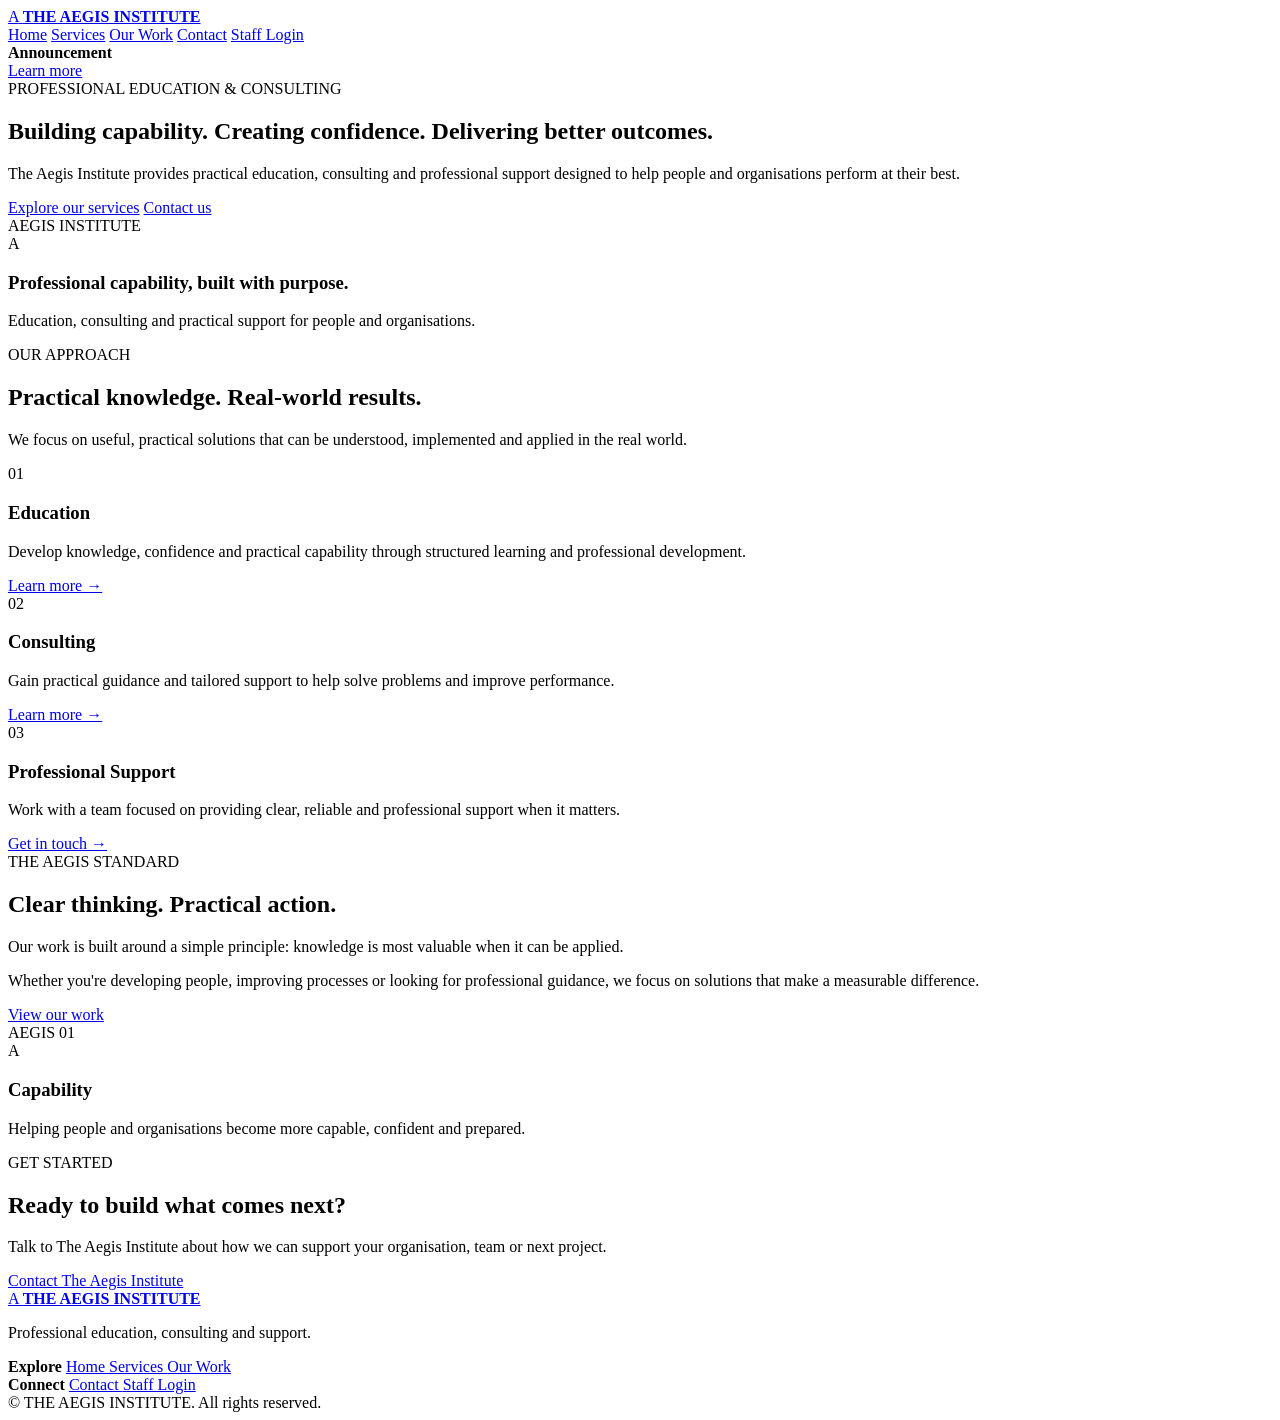
==== public/index.html @ a561c568 "Update index.html" ====
<!DOCTYPE html>
<html lang="en">
<head>
    <meta charset="UTF-8">
    <meta name="viewport" content="width=device-width, initial-scale=1.0">

    <title>The Aegis Institute</title>
    <meta
        name="description"
        content="The Aegis Institute — education, consulting and professional support."
    >

    <link rel="stylesheet" href="/portal.css">
</head>

<body class="public-site">

    <!-- =========================
         HEADER
    ========================== -->
    <header class="site-header">
        <div class="container nav">

            <a href="/" class="brand">
                <span class="brand-mark">A</span>

                <span class="brand-text">
                    <strong id="siteName">THE AEGIS INSTITUTE</strong>
                </span>
            </a>

            <nav class="nav-links">
                <a href="/" class="active">Home</a>
                <a href="/services.html">Services</a>
                <a href="/work.html">Our Work</a>
                <a href="/contact.html">Contact</a>
                <a href="/staff-login.html" class="nav-login">
                    Staff Login
                </a>
            </nav>

        </div>
    </header>


    <!-- =========================
         ANNOUNCEMENT
    ========================== -->
    <div id="announcementBar" class="announcement-bar hidden">
        <div class="container announcement-inner">

            <div>
                <strong id="announcementTitle">
                    Announcement
                </strong>

                <span id="announcementText"></span>
            </div>

            <a
                id="announcementLink"
                href="#"
                class="announcement-link"
            >
                Learn more
            </a>

        </div>
    </div>


    <!-- =========================
         HERO
    ========================== -->
    <main>

        <section class="hero">
            <div class="container hero-grid">

                <div class="hero-content">

                    <div
                        class="eyebrow"
                        id="homeHeroKicker"
                    >
                        PROFESSIONAL EDUCATION & CONSULTING
                    </div>

                    <h1 id="homeHeroTitle">
                        Building capability.
                        Creating confidence.
                        Delivering better outcomes.
                    </h1>

                    <p id="homeHeroText">
                        The Aegis Institute provides practical education,
                        consulting and professional support designed to help
                        people and organisations perform at their best.
                    </p>

                    <div class="hero-actions">

                        <a
                            id="homeHeroPrimaryButton"
                            href="/services.html"
                            class="btn btn-primary"
                        >
                            Explore our services
                        </a>

                        <a
                            id="homeHeroSecondaryButton"
                            href="/contact.html"
                            class="btn btn-outline"
                        >
                            Contact us
                        </a>

                    </div>

                </div>


                <!-- HERO VISUAL -->
                <div class="hero-visual">

                    <div class="hero-glow"></div>

                    <div class="hero-card">

                        <div class="hero-card-top">
                            <span class="hero-card-label">
                                AEGIS
                            </span>

                            <span class="hero-card-status">
                                INSTITUTE
                            </span>
                        </div>

                        <div class="hero-card-icon">
                            A
                        </div>

                        <div class="hero-card-content">

                            <h3>
                                Professional capability,
                                built with purpose.
                            </h3>

                            <p>
                                Education, consulting and practical
                                support for people and organisations.
                            </p>

                        </div>

                        <div class="hero-card-lines">
                            <span></span>
                            <span></span>
                            <span></span>
                        </div>

                    </div>

                </div>

            </div>
        </section>


        <!-- =========================
             APPROACH
        ========================== -->
        <section class="section">
            <div class="container">

                <div class="section-heading">

                    <div class="eyebrow">
                        OUR APPROACH
                    </div>

                    <h2 id="homeApproachTitle">
                        Practical knowledge.
                        Real-world results.
                    </h2>

                    <p id="homeApproachText">
                        We focus on useful, practical solutions that can
                        be understood, implemented and applied in the real
                        world.
                    </p>

                </div>


                <div class="card-grid">

                    <!-- EDUCATION -->
                    <article class="card">

                        <div class="card-number">
                            01
                        </div>

                        <h3 id="homeEducationTitle">
                            Education
                        </h3>

                        <p id="homeEducationText">
                            Develop knowledge, confidence and practical
                            capability through structured learning and
                            professional development.
                        </p>

                        <a
                            href="/services.html"
                            class="card-link"
                        >
                            Learn more →
                        </a>

                    </article>


                    <!-- CONSULTING -->
                    <article class="card">

                        <div class="card-number">
                            02
                        </div>

                        <h3 id="homeConsultingTitle">
                            Consulting
                        </h3>

                        <p id="homeConsultingText">
                            Gain practical guidance and tailored support
                            to help solve problems and improve performance.
                        </p>

                        <a
                            href="/services.html"
                            class="card-link"
                        >
                            Learn more →
                        </a>

                    </article>


                    <!-- SUPPORT -->
                    <article class="card">

                        <div class="card-number">
                            03
                        </div>

                        <h3>
                            Professional Support
                        </h3>

                        <p>
                            Work with a team focused on providing clear,
                            reliable and professional support when it
                            matters.
                        </p>

                        <a
                            href="/contact.html"
                            class="card-link"
                        >
                            Get in touch →
                        </a>

                    </article>

                </div>

            </div>
        </section>


        <!-- =========================
             FEATURE SECTION
        ========================== -->
        <section class="section section-soft">
            <div class="container">

                <div class="split-section">

                    <div class="split-content">

                        <div class="eyebrow">
                            THE AEGIS STANDARD
                        </div>

                        <h2>
                            Clear thinking.
                            Practical action.
                        </h2>

                        <p>
                            Our work is built around a simple principle:
                            knowledge is most valuable when it can be
                            applied.
                        </p>

                        <p>
                            Whether you're developing people, improving
                            processes or looking for professional guidance,
                            we focus on solutions that make a measurable
                            difference.
                        </p>

                        <a
                            href="/work.html"
                            class="btn btn-dark"
                        >
                            View our work
                        </a>

                    </div>


                    <div class="feature-panel">

                        <div class="feature-panel-header">
                            <span>AEGIS</span>
                            <span>01</span>
                        </div>

                        <div class="feature-panel-main">

                            <div class="feature-symbol">
                                A
                            </div>

                            <h3>
                                Capability
                            </h3>

                            <p>
                                Helping people and organisations become
                                more capable, confident and prepared.
                            </p>

                        </div>

                    </div>

                </div>

            </div>
        </section>


        <!-- =========================
             CTA
        ========================== -->
        <section class="section">
            <div class="container">

                <div class="cta">

                    <div>

                        <div class="eyebrow">
                            GET STARTED
                        </div>

                        <h2 id="homeCtaTitle">
                            Ready to build what comes next?
                        </h2>

                        <p id="homeCtaText">
                            Talk to The Aegis Institute about how we can
                            support your organisation, team or next project.
                        </p>

                    </div>

                    <a
                        id="homeCtaButton"
                        href="/contact.html"
                        class="btn btn-primary"
                    >
                        Contact The Aegis Institute
                    </a>

                </div>

            </div>
        </section>

    </main>


    <!-- =========================
         FOOTER
    ========================== -->
    <footer class="site-footer">

        <div class="container footer-grid">

            <div>

                <a href="/" class="brand footer-brand">

                    <span class="brand-mark">
                        A
                    </span>

                    <span class="brand-text">
                        <strong id="footerSiteName">
                            THE AEGIS INSTITUTE
                        </strong>
                    </span>

                </a>

                <p id="footerText">
                    Professional education, consulting and support.
                </p>

            </div>


            <div class="footer-links">

                <div>
                    <strong>Explore</strong>

                    <a href="/">
                        Home
                    </a>

                    <a href="/services.html">
                        Services
                    </a>

                    <a href="/work.html">
                        Our Work
                    </a>

                </div>


                <div>
                    <strong>Connect</strong>

                    <a href="/contact.html">
                        Contact
                    </a>

                    <a href="/staff-login.html">
                        Staff Login
                    </a>
                </div>

            </div>

        </div>


        <div class="container footer-bottom">

            <span id="footerCopyright">
                © The Aegis Institute. All rights reserved.
            </span>

        </div>

    </footer>


    <!-- =========================
         CONTENT LOADER
    ========================== -->
    <script>
        const fallbackContent = {

            site_name:
                "THE AEGIS INSTITUTE",

            footer_text:
                "Professional education, consulting and support.",


            home_hero_kicker:
                "PROFESSIONAL EDUCATION & CONSULTING",

            home_hero_title:
                "Building capability. Creating confidence. Delivering better outcomes.",

            home_hero_text:
                "The Aegis Institute provides practical education, consulting and professional support designed to help people and organisations perform at their best.",

            home_hero_primary_button:
                "Explore our services",

            home_hero_primary_link:
                "/services.html",

            home_hero_secondary_button:
                "Contact us",

            home_hero_secondary_link:
                "/contact.html",


            home_approach_title:
                "Practical knowledge. Real-world results.",

            home_approach_text:
                "We focus on useful, practical solutions that can be understood, implemented and applied in the real world.",


            home_education_title:
                "Education",

            home_education_text:
                "Develop knowledge, confidence and practical capability through structured learning and professional development.",


            home_consulting_title:
                "Consulting",

            home_consulting_text:
                "Gain practical guidance and tailored support to help solve problems and improve performance.",


            home_cta_title:
                "Ready to build what comes next?",

            home_cta_text:
                "Talk to The Aegis Institute about how we can support your organisation, team or next project.",

            home_cta_button:
                "Contact The Aegis Institute",

            home_cta_link:
                "/contact.html",


            announcement_enabled:
                "false",

            announcement_title:
                "Announcement",

            announcement_text:
                "",

            announcement_link_text:
                "Learn more",

            announcement_link:
                "#"
        };


        function applyContent(content) {

            const get = (key) => {
                if (
                    content &&
                    content[key] !== undefined &&
                    content[key] !== null &&
                    content[key] !== ""
                ) {
                    return content[key];
                }

                return fallbackContent[key] || "";
            };


            /* SITE NAME */

            document.title = get("site_name");

            document
                .querySelectorAll("#siteName, #footerSiteName")
                .forEach(element => {
                    element.textContent = get("site_name");
                });


            /* HERO */

            document.getElementById("homeHeroKicker")
                .textContent = get("home_hero_kicker");

            document.getElementById("homeHeroTitle")
                .textContent = get("home_hero_title");

            document.getElementById("homeHeroText")
                .textContent = get("home_hero_text");


            const primaryButton =
                document.getElementById("homeHeroPrimaryButton");

            primaryButton.textContent =
                get("home_hero_primary_button");

            primaryButton.href =
                get("home_hero_primary_link");


            const secondaryButton =
                document.getElementById("homeHeroSecondaryButton");

            secondaryButton.textContent =
                get("home_hero_secondary_button");

            secondaryButton.href =
                get("home_hero_secondary_link");


            /* APPROACH */

            document.getElementById("homeApproachTitle")
                .textContent = get("home_approach_title");

            document.getElementById("homeApproachText")
                .textContent = get("home_approach_text");


            /* EDUCATION */

            document.getElementById("homeEducationTitle")
                .textContent = get("home_education_title");

            document.getElementById("homeEducationText")
                .textContent = get("home_education_text");


            /* CONSULTING */

            document.getElementById("homeConsultingTitle")
                .textContent = get("home_consulting_title");

            document.getElementById("homeConsultingText")
                .textContent = get("home_consulting_text");


            /* CTA */

            document.getElementById("homeCtaTitle")
                .textContent = get("home_cta_title");

            document.getElementById("homeCtaText")
                .textContent = get("home_cta_text");

            const ctaButton =
                document.getElementById("homeCtaButton");

            ctaButton.textContent =
                get("home_cta_button");

            ctaButton.href =
                get("home_cta_link");


            /* FOOTER */

            document.getElementById("footerText")
                .textContent = get("footer_text");

            document.getElementById("footerCopyright")
                .textContent =
                    "© " +
                    get("site_name") +
                    ". All rights reserved.";


            /* ANNOUNCEMENT */

            const enabled =
                String(get("announcement_enabled")).toLowerCase()
                === "true";

            const announcementBar =
                document.getElementById("announcementBar");

            if (enabled) {

                announcementBar.classList.remove("hidden");

                document.getElementById("announcementTitle")
                    .textContent =
                        get("announcement_title");

                document.getElementById("announcementText")
                    .textContent =
                        " " + get("announcement_text");

                const announcementLink =
                    document.getElementById("announcementLink");

                announcementLink.textContent =
                    get("announcement_link_text");

                announcementLink.href =
                    get("announcement_link");

            } else {

                announcementBar.classList.add("hidden");

            }
        }


        async function loadWebsiteContent() {

            try {

                const response =
                    await fetch("/api/content");

                if (!response.ok) {
                    throw new Error("Content request failed");
                }

                const content =
                    await response.json();

                applyContent(content);

            } catch (error) {

                console.warn(
                    "Using default website content:",
                    error
                );

                applyContent(fallbackContent);

            }

        }


        loadWebsiteContent();
    </script>

</body>
</html>
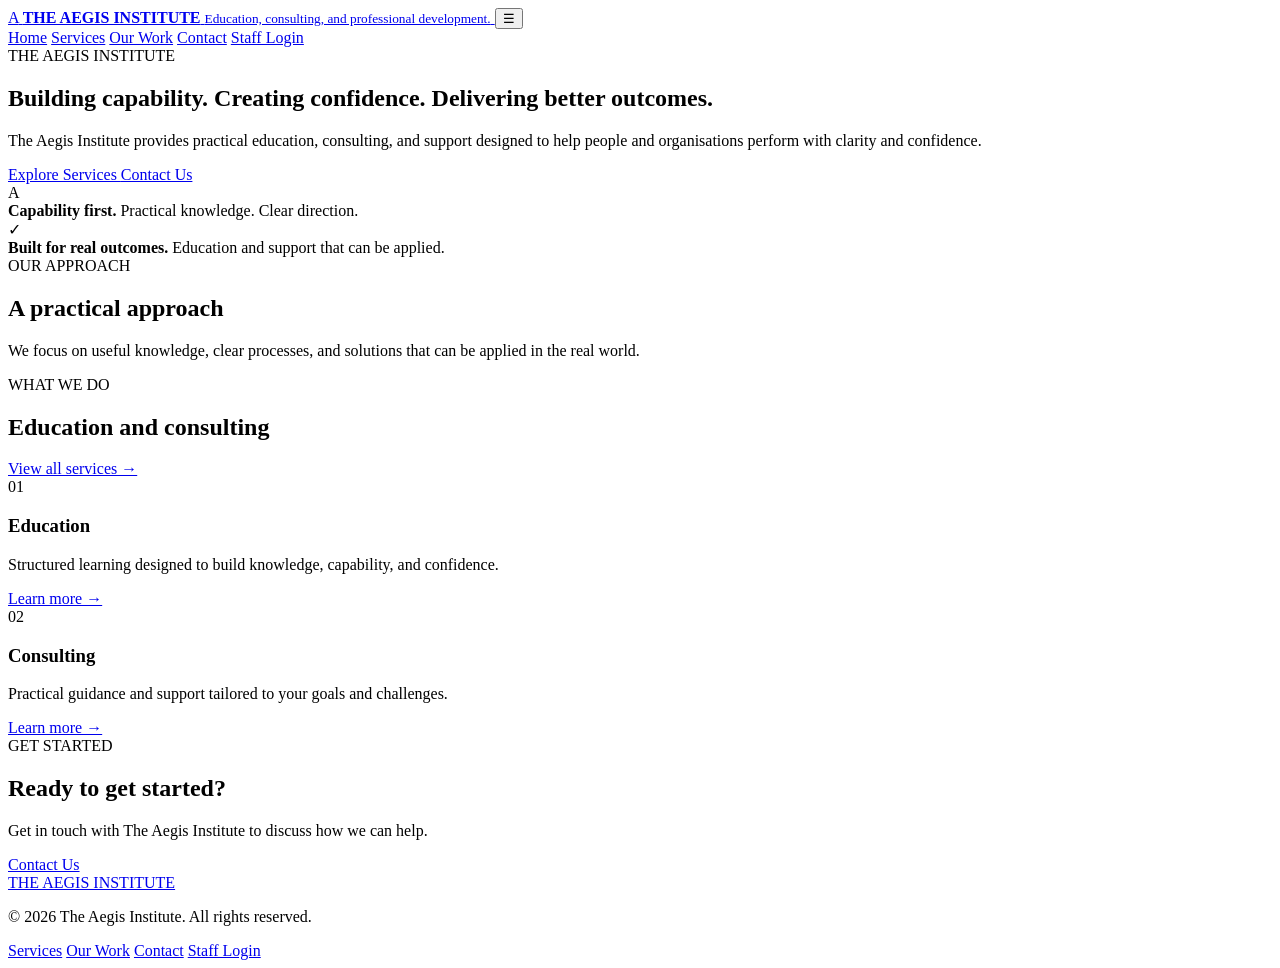
==== commit 34aabfa4: "Update index.html" ====
--- a/public/index.html
+++ b/public/index.html
@@ -1,753 +1,356 @@
 <!DOCTYPE html>
 <html lang="en">
 <head>
-    <meta charset="UTF-8">
-    <meta name="viewport" content="width=device-width, initial-scale=1.0">
-
-    <title>The Aegis Institute</title>
-    <meta
-        name="description"
-        content="The Aegis Institute — education, consulting and professional support."
-    >
-
-    <link rel="stylesheet" href="/portal.css">
+  <meta charset="UTF-8">
+  <meta name="viewport" content="width=device-width, initial-scale=1.0">
+  <meta name="description" content="The Aegis Institute">
+  <title>The Aegis Institute</title>
+  <link rel="stylesheet" href="/portal.css">
 </head>
 
-<body class="public-site">
-
-    <!-- =========================
-         HEADER
-    ========================== -->
-    <header class="site-header">
-        <div class="container nav">
-
-            <a href="/" class="brand">
-                <span class="brand-mark">A</span>
-
-                <span class="brand-text">
-                    <strong id="siteName">THE AEGIS INSTITUTE</strong>
-                </span>
+<body>
+  <div id="announcement" class="announcement hidden">
+    <div class="container announcement-inner">
+      <div>
+        <strong id="announcementTitle"></strong>
+        <span id="announcementText"></span>
+      </div>
+      <a id="announcementLink" class="announcement-link hidden" href="#"></a>
+    </div>
+  </div>
+
+  <header class="site-header">
+    <div class="container site-header-inner">
+      <a href="/" class="site-brand">
+        <span class="site-brand-mark">A</span>
+        <span class="site-brand-text">
+          <strong id="siteName">THE AEGIS INSTITUTE</strong>
+          <small id="siteTagline">Education, consulting, and professional development.</small>
+        </span>
+      </a>
+
+      <button
+        id="mobileMenuButton"
+        class="mobile-menu-button"
+        type="button"
+        aria-label="Open navigation"
+        aria-expanded="false"
+      >
+        ☰
+      </button>
+
+      <nav id="siteNavigation" class="site-navigation">
+        <a href="/" class="active">Home</a>
+        <a href="/services.html">Services</a>
+        <a href="/work.html">Our Work</a>
+        <a href="/contact.html">Contact</a>
+        <a href="/staff-login.html" class="nav-login">Staff Login</a>
+      </nav>
+    </div>
+  </header>
+
+  <main>
+    <section class="hero-section">
+      <div class="container hero-grid">
+        <div class="hero-content">
+          <span id="heroKicker" class="eyebrow">THE AEGIS INSTITUTE</span>
+          <h1 id="heroTitle">
+            Building capability. Creating confidence. Delivering better outcomes.
+          </h1>
+          <p id="heroText">
+            The Aegis Institute provides practical education, consulting, and
+            support designed to help people and organisations perform with
+            clarity and confidence.
+          </p>
+
+          <div class="hero-actions">
+            <a id="heroPrimaryButton" href="/services.html" class="button button-primary">
+              Explore Services
             </a>
-
-            <nav class="nav-links">
-                <a href="/" class="active">Home</a>
-                <a href="/services.html">Services</a>
-                <a href="/work.html">Our Work</a>
-                <a href="/contact.html">Contact</a>
-                <a href="/staff-login.html" class="nav-login">
-                    Staff Login
-                </a>
-            </nav>
-
-        </div>
-    </header>
-
-
-    <!-- =========================
-         ANNOUNCEMENT
-    ========================== -->
-    <div id="announcementBar" class="announcement-bar hidden">
-        <div class="container announcement-inner">
-
-            <div>
-                <strong id="announcementTitle">
-                    Announcement
-                </strong>
-
-                <span id="announcementText"></span>
+            <a id="heroSecondaryButton" href="/contact.html" class="button button-outline">
+              Contact Us
+            </a>
+          </div>
+        </div>
+
+        <div id="heroVisual" class="hero-visual">
+          <div class="hero-visual-shape">
+            <div class="hero-floating-card">
+              <span class="floating-card-icon">A</span>
+              <div>
+                <strong>Capability first.</strong>
+                <span>Practical knowledge. Clear direction.</span>
+              </div>
             </div>
 
-            <a
-                id="announcementLink"
-                href="#"
-                class="announcement-link"
-            >
-                Learn more
-            </a>
-
-        </div>
+            <div class="hero-floating-card hero-floating-card-bottom">
+              <span class="floating-card-check">✓</span>
+              <div>
+                <strong>Built for real outcomes.</strong>
+                <span>Education and support that can be applied.</span>
+              </div>
+            </div>
+          </div>
+        </div>
+      </div>
+    </section>
+
+    <section class="content-section approach-section">
+      <div class="container narrow-container">
+        <span class="eyebrow">OUR APPROACH</span>
+        <h2 id="approachTitle">A practical approach</h2>
+        <p id="approachText">
+          We focus on useful knowledge, clear processes, and solutions that can
+          be applied in the real world.
+        </p>
+      </div>
+    </section>
+
+    <section id="servicesSection" class="content-section services-section">
+      <div class="container">
+        <div class="section-heading">
+          <div>
+            <span class="eyebrow">WHAT WE DO</span>
+            <h2>Education and consulting</h2>
+          </div>
+          <a href="/services.html" class="text-link">View all services →</a>
+        </div>
+
+        <div class="content-card-grid">
+          <article class="content-card">
+            <div class="card-icon">01</div>
+            <h3 id="educationTitle">Education</h3>
+            <p id="educationText">
+              Structured learning designed to build knowledge, capability, and confidence.
+            </p>
+            <a href="/services.html" class="card-link">Learn more →</a>
+          </article>
+
+          <article class="content-card">
+            <div class="card-icon">02</div>
+            <h3 id="consultingTitle">Consulting</h3>
+            <p id="consultingText">
+              Practical guidance and support tailored to your goals and challenges.
+            </p>
+            <a href="/services.html" class="card-link">Learn more →</a>
+          </article>
+        </div>
+      </div>
+    </section>
+
+    <section id="ctaSection" class="cta-section">
+      <div class="container">
+        <div class="cta-card">
+          <div>
+            <span class="eyebrow">GET STARTED</span>
+            <h2 id="ctaTitle">Ready to get started?</h2>
+            <p id="ctaText">
+              Get in touch with The Aegis Institute to discuss how we can help.
+            </p>
+          </div>
+          <a id="ctaButton" href="/contact.html" class="button button-primary">
+            Contact Us
+          </a>
+        </div>
+      </div>
+    </section>
+  </main>
+
+  <footer class="site-footer">
+    <div class="container site-footer-inner">
+      <div>
+        <a href="/" class="footer-brand">THE AEGIS INSTITUTE</a>
+        <p id="footerText">© 2026 The Aegis Institute. All rights reserved.</p>
+      </div>
+
+      <div class="footer-links">
+        <a href="/services.html">Services</a>
+        <a href="/work.html">Our Work</a>
+        <a href="/contact.html">Contact</a>
+        <a href="/staff-login.html">Staff Login</a>
+      </div>
     </div>
-
-
-    <!-- =========================
-         HERO
-    ========================== -->
-    <main>
-
-        <section class="hero">
-            <div class="container hero-grid">
-
-                <div class="hero-content">
-
-                    <div
-                        class="eyebrow"
-                        id="homeHeroKicker"
-                    >
-                        PROFESSIONAL EDUCATION & CONSULTING
-                    </div>
-
-                    <h1 id="homeHeroTitle">
-                        Building capability.
-                        Creating confidence.
-                        Delivering better outcomes.
-                    </h1>
-
-                    <p id="homeHeroText">
-                        The Aegis Institute provides practical education,
-                        consulting and professional support designed to help
-                        people and organisations perform at their best.
-                    </p>
-
-                    <div class="hero-actions">
-
-                        <a
-                            id="homeHeroPrimaryButton"
-                            href="/services.html"
-                            class="btn btn-primary"
-                        >
-                            Explore our services
-                        </a>
-
-                        <a
-                            id="homeHeroSecondaryButton"
-                            href="/contact.html"
-                            class="btn btn-outline"
-                        >
-                            Contact us
-                        </a>
-
-                    </div>
-
-                </div>
-
-
-                <!-- HERO VISUAL -->
-                <div class="hero-visual">
-
-                    <div class="hero-glow"></div>
-
-                    <div class="hero-card">
-
-                        <div class="hero-card-top">
-                            <span class="hero-card-label">
-                                AEGIS
-                            </span>
-
-                            <span class="hero-card-status">
-                                INSTITUTE
-                            </span>
-                        </div>
-
-                        <div class="hero-card-icon">
-                            A
-                        </div>
-
-                        <div class="hero-card-content">
-
-                            <h3>
-                                Professional capability,
-                                built with purpose.
-                            </h3>
-
-                            <p>
-                                Education, consulting and practical
-                                support for people and organisations.
-                            </p>
-
-                        </div>
-
-                        <div class="hero-card-lines">
-                            <span></span>
-                            <span></span>
-                            <span></span>
-                        </div>
-
-                    </div>
-
-                </div>
-
-            </div>
-        </section>
-
-
-        <!-- =========================
-             APPROACH
-        ========================== -->
-        <section class="section">
-            <div class="container">
-
-                <div class="section-heading">
-
-                    <div class="eyebrow">
-                        OUR APPROACH
-                    </div>
-
-                    <h2 id="homeApproachTitle">
-                        Practical knowledge.
-                        Real-world results.
-                    </h2>
-
-                    <p id="homeApproachText">
-                        We focus on useful, practical solutions that can
-                        be understood, implemented and applied in the real
-                        world.
-                    </p>
-
-                </div>
-
-
-                <div class="card-grid">
-
-                    <!-- EDUCATION -->
-                    <article class="card">
-
-                        <div class="card-number">
-                            01
-                        </div>
-
-                        <h3 id="homeEducationTitle">
-                            Education
-                        </h3>
-
-                        <p id="homeEducationText">
-                            Develop knowledge, confidence and practical
-                            capability through structured learning and
-                            professional development.
-                        </p>
-
-                        <a
-                            href="/services.html"
-                            class="card-link"
-                        >
-                            Learn more →
-                        </a>
-
-                    </article>
-
-
-                    <!-- CONSULTING -->
-                    <article class="card">
-
-                        <div class="card-number">
-                            02
-                        </div>
-
-                        <h3 id="homeConsultingTitle">
-                            Consulting
-                        </h3>
-
-                        <p id="homeConsultingText">
-                            Gain practical guidance and tailored support
-                            to help solve problems and improve performance.
-                        </p>
-
-                        <a
-                            href="/services.html"
-                            class="card-link"
-                        >
-                            Learn more →
-                        </a>
-
-                    </article>
-
-
-                    <!-- SUPPORT -->
-                    <article class="card">
-
-                        <div class="card-number">
-                            03
-                        </div>
-
-                        <h3>
-                            Professional Support
-                        </h3>
-
-                        <p>
-                            Work with a team focused on providing clear,
-                            reliable and professional support when it
-                            matters.
-                        </p>
-
-                        <a
-                            href="/contact.html"
-                            class="card-link"
-                        >
-                            Get in touch →
-                        </a>
-
-                    </article>
-
-                </div>
-
-            </div>
-        </section>
-
-
-        <!-- =========================
-             FEATURE SECTION
-        ========================== -->
-        <section class="section section-soft">
-            <div class="container">
-
-                <div class="split-section">
-
-                    <div class="split-content">
-
-                        <div class="eyebrow">
-                            THE AEGIS STANDARD
-                        </div>
-
-                        <h2>
-                            Clear thinking.
-                            Practical action.
-                        </h2>
-
-                        <p>
-                            Our work is built around a simple principle:
-                            knowledge is most valuable when it can be
-                            applied.
-                        </p>
-
-                        <p>
-                            Whether you're developing people, improving
-                            processes or looking for professional guidance,
-                            we focus on solutions that make a measurable
-                            difference.
-                        </p>
-
-                        <a
-                            href="/work.html"
-                            class="btn btn-dark"
-                        >
-                            View our work
-                        </a>
-
-                    </div>
-
-
-                    <div class="feature-panel">
-
-                        <div class="feature-panel-header">
-                            <span>AEGIS</span>
-                            <span>01</span>
-                        </div>
-
-                        <div class="feature-panel-main">
-
-                            <div class="feature-symbol">
-                                A
-                            </div>
-
-                            <h3>
-                                Capability
-                            </h3>
-
-                            <p>
-                                Helping people and organisations become
-                                more capable, confident and prepared.
-                            </p>
-
-                        </div>
-
-                    </div>
-
-                </div>
-
-            </div>
-        </section>
-
-
-        <!-- =========================
-             CTA
-        ========================== -->
-        <section class="section">
-            <div class="container">
-
-                <div class="cta">
-
-                    <div>
-
-                        <div class="eyebrow">
-                            GET STARTED
-                        </div>
-
-                        <h2 id="homeCtaTitle">
-                            Ready to build what comes next?
-                        </h2>
-
-                        <p id="homeCtaText">
-                            Talk to The Aegis Institute about how we can
-                            support your organisation, team or next project.
-                        </p>
-
-                    </div>
-
-                    <a
-                        id="homeCtaButton"
-                        href="/contact.html"
-                        class="btn btn-primary"
-                    >
-                        Contact The Aegis Institute
-                    </a>
-
-                </div>
-
-            </div>
-        </section>
-
-    </main>
-
-
-    <!-- =========================
-         FOOTER
-    ========================== -->
-    <footer class="site-footer">
-
-        <div class="container footer-grid">
-
-            <div>
-
-                <a href="/" class="brand footer-brand">
-
-                    <span class="brand-mark">
-                        A
-                    </span>
-
-                    <span class="brand-text">
-                        <strong id="footerSiteName">
-                            THE AEGIS INSTITUTE
-                        </strong>
-                    </span>
-
-                </a>
-
-                <p id="footerText">
-                    Professional education, consulting and support.
-                </p>
-
-            </div>
-
-
-            <div class="footer-links">
-
-                <div>
-                    <strong>Explore</strong>
-
-                    <a href="/">
-                        Home
-                    </a>
-
-                    <a href="/services.html">
-                        Services
-                    </a>
-
-                    <a href="/work.html">
-                        Our Work
-                    </a>
-
-                </div>
-
-
-                <div>
-                    <strong>Connect</strong>
-
-                    <a href="/contact.html">
-                        Contact
-                    </a>
-
-                    <a href="/staff-login.html">
-                        Staff Login
-                    </a>
-                </div>
-
-            </div>
-
-        </div>
-
-
-        <div class="container footer-bottom">
-
-            <span id="footerCopyright">
-                © The Aegis Institute. All rights reserved.
-            </span>
-
-        </div>
-
-    </footer>
-
-
-    <!-- =========================
-         CONTENT LOADER
-    ========================== -->
-    <script>
-        const fallbackContent = {
-
-            site_name:
-                "THE AEGIS INSTITUTE",
-
-            footer_text:
-                "Professional education, consulting and support.",
-
-
-            home_hero_kicker:
-                "PROFESSIONAL EDUCATION & CONSULTING",
-
-            home_hero_title:
-                "Building capability. Creating confidence. Delivering better outcomes.",
-
-            home_hero_text:
-                "The Aegis Institute provides practical education, consulting and professional support designed to help people and organisations perform at their best.",
-
-            home_hero_primary_button:
-                "Explore our services",
-
-            home_hero_primary_link:
-                "/services.html",
-
-            home_hero_secondary_button:
-                "Contact us",
-
-            home_hero_secondary_link:
-                "/contact.html",
-
-
-            home_approach_title:
-                "Practical knowledge. Real-world results.",
-
-            home_approach_text:
-                "We focus on useful, practical solutions that can be understood, implemented and applied in the real world.",
-
-
-            home_education_title:
-                "Education",
-
-            home_education_text:
-                "Develop knowledge, confidence and practical capability through structured learning and professional development.",
-
-
-            home_consulting_title:
-                "Consulting",
-
-            home_consulting_text:
-                "Gain practical guidance and tailored support to help solve problems and improve performance.",
-
-
-            home_cta_title:
-                "Ready to build what comes next?",
-
-            home_cta_text:
-                "Talk to The Aegis Institute about how we can support your organisation, team or next project.",
-
-            home_cta_button:
-                "Contact The Aegis Institute",
-
-            home_cta_link:
-                "/contact.html",
-
-
-            announcement_enabled:
-                "false",
-
-            announcement_title:
-                "Announcement",
-
-            announcement_text:
-                "",
-
-            announcement_link_text:
-                "Learn more",
-
-            announcement_link:
-                "#"
-        };
-
-
-        function applyContent(content) {
-
-            const get = (key) => {
-                if (
-                    content &&
-                    content[key] !== undefined &&
-                    content[key] !== null &&
-                    content[key] !== ""
-                ) {
-                    return content[key];
-                }
-
-                return fallbackContent[key] || "";
-            };
-
-
-            /* SITE NAME */
-
-            document.title = get("site_name");
-
-            document
-                .querySelectorAll("#siteName, #footerSiteName")
-                .forEach(element => {
-                    element.textContent = get("site_name");
-                });
-
-
-            /* HERO */
-
-            document.getElementById("homeHeroKicker")
-                .textContent = get("home_hero_kicker");
-
-            document.getElementById("homeHeroTitle")
-                .textContent = get("home_hero_title");
-
-            document.getElementById("homeHeroText")
-                .textContent = get("home_hero_text");
-
-
-            const primaryButton =
-                document.getElementById("homeHeroPrimaryButton");
-
-            primaryButton.textContent =
-                get("home_hero_primary_button");
-
-            primaryButton.href =
-                get("home_hero_primary_link");
-
-
-            const secondaryButton =
-                document.getElementById("homeHeroSecondaryButton");
-
-            secondaryButton.textContent =
-                get("home_hero_secondary_button");
-
-            secondaryButton.href =
-                get("home_hero_secondary_link");
-
-
-            /* APPROACH */
-
-            document.getElementById("homeApproachTitle")
-                .textContent = get("home_approach_title");
-
-            document.getElementById("homeApproachText")
-                .textContent = get("home_approach_text");
-
-
-            /* EDUCATION */
-
-            document.getElementById("homeEducationTitle")
-                .textContent = get("home_education_title");
-
-            document.getElementById("homeEducationText")
-                .textContent = get("home_education_text");
-
-
-            /* CONSULTING */
-
-            document.getElementById("homeConsultingTitle")
-                .textContent = get("home_consulting_title");
-
-            document.getElementById("homeConsultingText")
-                .textContent = get("home_consulting_text");
-
-
-            /* CTA */
-
-            document.getElementById("homeCtaTitle")
-                .textContent = get("home_cta_title");
-
-            document.getElementById("homeCtaText")
-                .textContent = get("home_cta_text");
-
-            const ctaButton =
-                document.getElementById("homeCtaButton");
-
-            ctaButton.textContent =
-                get("home_cta_button");
-
-            ctaButton.href =
-                get("home_cta_link");
-
-
-            /* FOOTER */
-
-            document.getElementById("footerText")
-                .textContent = get("footer_text");
-
-            document.getElementById("footerCopyright")
-                .textContent =
-                    "© " +
-                    get("site_name") +
-                    ". All rights reserved.";
-
-
-            /* ANNOUNCEMENT */
-
-            const enabled =
-                String(get("announcement_enabled")).toLowerCase()
-                === "true";
-
-            const announcementBar =
-                document.getElementById("announcementBar");
-
-            if (enabled) {
-
-                announcementBar.classList.remove("hidden");
-
-                document.getElementById("announcementTitle")
-                    .textContent =
-                        get("announcement_title");
-
-                document.getElementById("announcementText")
-                    .textContent =
-                        " " + get("announcement_text");
-
-                const announcementLink =
-                    document.getElementById("announcementLink");
-
-                announcementLink.textContent =
-                    get("announcement_link_text");
-
-                announcementLink.href =
-                    get("announcement_link");
-
-            } else {
-
-                announcementBar.classList.add("hidden");
-
-            }
+  </footer>
+
+  <script>
+    const mobileMenuButton = document.getElementById("mobileMenuButton");
+    const siteNavigation = document.getElementById("siteNavigation");
+
+    mobileMenuButton.addEventListener("click", () => {
+      const isOpen = siteNavigation.classList.toggle("open");
+
+      mobileMenuButton.setAttribute(
+        "aria-expanded",
+        String(isOpen)
+      );
+
+      mobileMenuButton.setAttribute(
+        "aria-label",
+        isOpen ? "Close navigation" : "Open navigation"
+      );
+    });
+
+    function setText(id, value) {
+      const element = document.getElementById(id);
+
+      if (element && value !== undefined && value !== null) {
+        element.textContent = value;
+      }
+    }
+
+    function setLink(id, text, href) {
+      const element = document.getElementById(id);
+
+      if (!element) return;
+
+      if (text !== undefined && text !== null) {
+        element.textContent = text;
+      }
+
+      if (href !== undefined && href !== null && href !== "") {
+        element.href = href;
+      }
+    }
+
+    function isEnabled(value) {
+      return String(value).toLowerCase() === "true";
+    }
+
+    function applyContent(content) {
+      setText("siteName", content.site_name);
+      setText("siteTagline", content.site_tagline);
+      setText("footerText", content.footer_text);
+
+      setText("heroKicker", content.home_hero_kicker);
+      setText("heroTitle", content.home_hero_title);
+      setText("heroText", content.home_hero_text);
+
+      setLink(
+        "heroPrimaryButton",
+        content.home_hero_primary_button,
+        content.home_hero_primary_link
+      );
+
+      setLink(
+        "heroSecondaryButton",
+        content.home_hero_secondary_button,
+        content.home_hero_secondary_link
+      );
+
+      setText("approachTitle", content.home_approach_title);
+      setText("approachText", content.home_approach_text);
+
+      setText("educationTitle", content.home_education_title);
+      setText("educationText", content.home_education_text);
+
+      setText("consultingTitle", content.home_consulting_title);
+      setText("consultingText", content.home_consulting_text);
+
+      setText("ctaTitle", content.home_cta_title);
+      setText("ctaText", content.home_cta_text);
+
+      setLink(
+        "ctaButton",
+        content.home_cta_button,
+        content.home_cta_link
+      );
+
+      const announcement = document.getElementById("announcement");
+      const announcementTitle = document.getElementById("announcementTitle");
+      const announcementText = document.getElementById("announcementText");
+      const announcementLink = document.getElementById("announcementLink");
+
+      if (
+        isEnabled(content.announcement_enabled) &&
+        isEnabled(content.design_announcement_show) &&
+        content.announcement_text
+      ) {
+        announcement.classList.remove("hidden");
+        announcementTitle.textContent = content.announcement_title || "";
+        announcementText.textContent = content.announcement_text || "";
+
+        if (content.announcement_link) {
+          announcementLink.classList.remove("hidden");
+          announcementLink.textContent =
+            content.announcement_link_text || "Learn more";
+          announcementLink.href = content.announcement_link;
         }
-
-
-        async function loadWebsiteContent() {
-
-            try {
-
-                const response =
-                    await fetch("/api/content");
-
-                if (!response.ok) {
-                    throw new Error("Content request failed");
-                }
-
-                const content =
-                    await response.json();
-
-                applyContent(content);
-
-            } catch (error) {
-
-                console.warn(
-                    "Using default website content:",
-                    error
-                );
-
-                applyContent(fallbackContent);
-
-            }
-
+      }
+
+      if (!isEnabled(content.design_hero_show_visual)) {
+        document.getElementById("heroVisual").style.display = "none";
+      }
+
+      if (!isEnabled(content.design_services_show)) {
+        document.getElementById("servicesSection").style.display = "none";
+      }
+
+      if (!isEnabled(content.design_cta_show)) {
+        document.getElementById("ctaSection").style.display = "none";
+      }
+
+      const root = document.documentElement;
+
+      const variables = {
+        "--primary": content.design_primary,
+        "--primary-dark": content.design_primary_dark,
+        "--accent": content.design_accent,
+        "--background": content.design_background,
+        "--surface": content.design_surface,
+        "--surface-alt": content.design_surface_alt,
+        "--text": content.design_text,
+        "--muted": content.design_muted,
+        "--border": content.design_border,
+        "--header-bg": content.design_header_bg,
+        "--footer-bg": content.design_footer_bg,
+        "--footer-text": content.design_footer_text,
+        "--font-family": content.design_font_family,
+        "--heading-weight": content.design_heading_weight,
+        "--body-size": content.design_body_size,
+        "--h1-size": content.design_h1_size,
+        "--h2-size": content.design_h2_size,
+        "--h3-size": content.design_h3_size,
+        "--line-height": content.design_line_height,
+        "--letter-spacing": content.design_letter_spacing,
+        "--content-width": content.design_content_width,
+        "--section-spacing": content.design_section_spacing,
+        "--card-gap": content.design_card_gap,
+        "--card-radius": content.design_card_radius,
+        "--button-radius": content.design_button_radius,
+        "--card-shadow": content.design_card_shadow,
+        "--header-height": content.design_header_height,
+        "--button-padding-x": content.design_button_padding_x,
+        "--button-padding-y": content.design_button_padding_y,
+        "--mobile-section-spacing": content.design_mobile_section_spacing,
+        "--mobile-body-size": content.design_mobile_body_size,
+        "--nav-text-size": content.design_nav_text_size,
+        "--hero-title-size": content.design_hero_title_size,
+        "--hero-text-size": content.design_hero_text_size
+      };
+
+      Object.entries(variables).forEach(([name, value]) => {
+        if (value) {
+          root.style.setProperty(name, value);
         }
-
-
-        loadWebsiteContent();
-    </script>
-
+      });
+    }
+
+    async function loadWebsiteContent() {
+      try {
+        const response = await fetch("/api/content");
+
+        if (!response.ok) {
+          throw new Error("Unable to load website content.");
+        }
+
+        const content = await response.json();
+        applyContent(content);
+      } catch (error) {
+        console.error("Website content error:", error);
+      }
+    }
+
+    loadWebsiteContent();
+  </script>
 </body>
 </html>
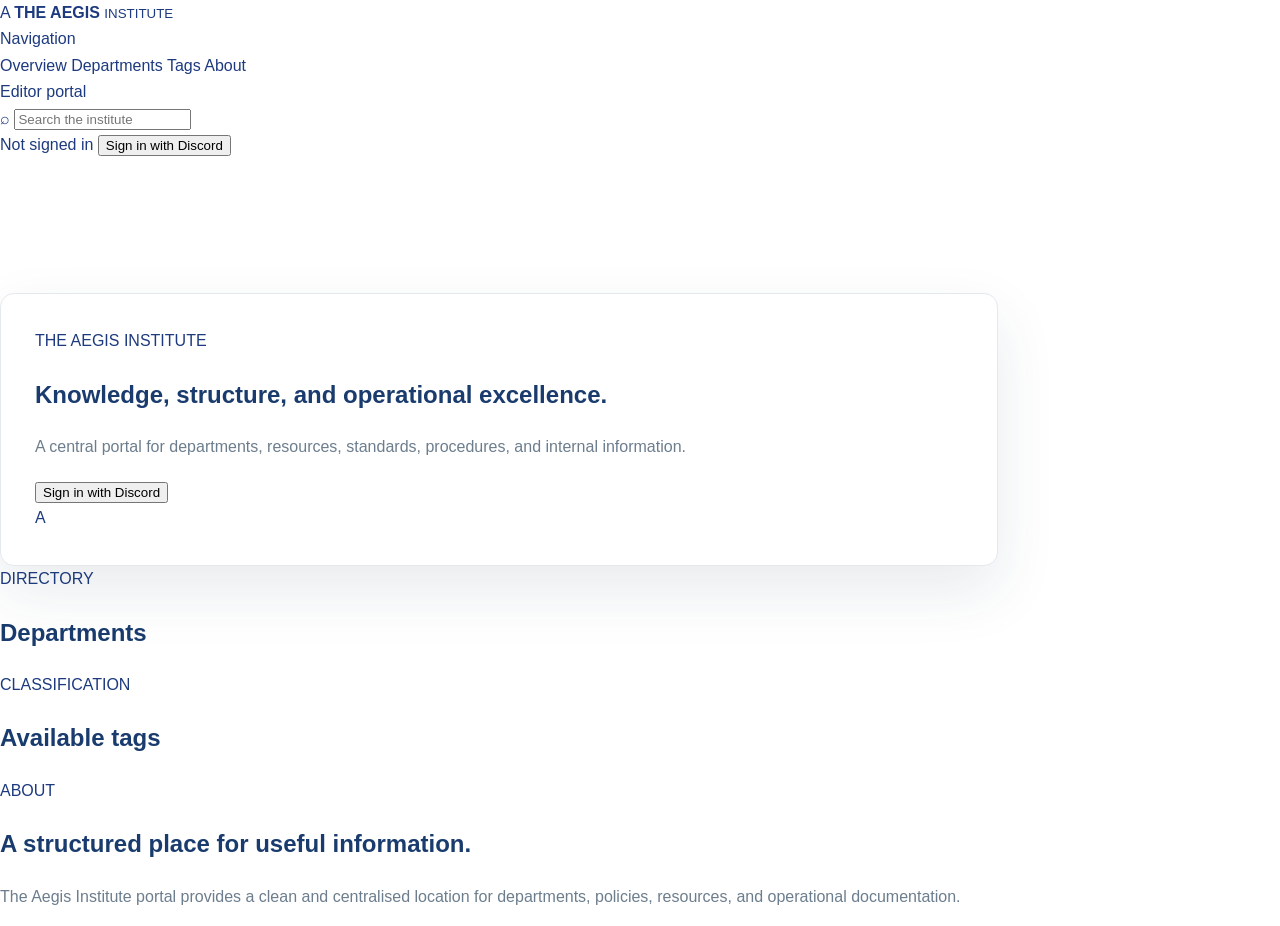
==== commit a574c776: "Update index.html" ====
--- a/public/index.html
+++ b/public/index.html
@@ -1,356 +1,104 @@
-<!DOCTYPE html>
+<!doctype html>
 <html lang="en">
 <head>
-  <meta charset="UTF-8">
-  <meta name="viewport" content="width=device-width, initial-scale=1.0">
-  <meta name="description" content="The Aegis Institute">
-  <title>The Aegis Institute</title>
-  <link rel="stylesheet" href="/portal.css">
+  <meta charset="utf-8">
+  <meta name="viewport" content="width=device-width,initial-scale=1">
+  <title>Aegis Institute</title>
+  <link rel="stylesheet" href="styles.css">
 </head>
-
 <body>
-  <div id="announcement" class="announcement hidden">
-    <div class="container announcement-inner">
-      <div>
-        <strong id="announcementTitle"></strong>
-        <span id="announcementText"></span>
-      </div>
-      <a id="announcementLink" class="announcement-link hidden" href="#"></a>
-    </div>
-  </div>
-
-  <header class="site-header">
-    <div class="container site-header-inner">
-      <a href="/" class="site-brand">
-        <span class="site-brand-mark">A</span>
-        <span class="site-brand-text">
-          <strong id="siteName">THE AEGIS INSTITUTE</strong>
-          <small id="siteTagline">Education, consulting, and professional development.</small>
+  <div class="app-shell">
+    <aside class="sidebar">
+      <a class="side-brand" href="index.html">
+        <span class="logo">A</span>
+        <span>
+          <b>THE AEGIS</b>
+          <small>INSTITUTE</small>
         </span>
       </a>
 
-      <button
-        id="mobileMenuButton"
-        class="mobile-menu-button"
-        type="button"
-        aria-label="Open navigation"
-        aria-expanded="false"
-      >
-        ☰
-      </button>
+      <div class="side-label">Navigation</div>
 
-      <nav id="siteNavigation" class="site-navigation">
-        <a href="/" class="active">Home</a>
-        <a href="/services.html">Services</a>
-        <a href="/work.html">Our Work</a>
-        <a href="/contact.html">Contact</a>
-        <a href="/staff-login.html" class="nav-login">Staff Login</a>
+      <nav class="side-nav">
+        <a class="active" href="index.html">Overview</a>
+        <a href="#departments">Departments</a>
+        <a href="#tags">Tags</a>
+        <a href="#about">About</a>
       </nav>
-    </div>
-  </header>
 
-  <main>
-    <section class="hero-section">
-      <div class="container hero-grid">
-        <div class="hero-content">
-          <span id="heroKicker" class="eyebrow">THE AEGIS INSTITUTE</span>
-          <h1 id="heroTitle">
-            Building capability. Creating confidence. Delivering better outcomes.
-          </h1>
-          <p id="heroText">
-            The Aegis Institute provides practical education, consulting, and
-            support designed to help people and organisations perform with
-            clarity and confidence.
-          </p>
+      <div class="sidebar-bottom">
+        <a class="ghost" href="admin.html">Editor portal</a>
+      </div>
+    </aside>
 
-          <div class="hero-actions">
-            <a id="heroPrimaryButton" href="/services.html" class="button button-primary">
-              Explore Services
-            </a>
-            <a id="heroSecondaryButton" href="/contact.html" class="button button-outline">
-              Contact Us
-            </a>
+    <main class="main">
+      <header class="topbar">
+        <div class="search">
+          <span>⌕</span>
+          <input type="search" placeholder="Search the institute">
+        </div>
+
+        <div class="top-actions">
+          <span id="authState">Not signed in</span>
+          <button id="accountBtn" class="primary">Sign in with Discord</button>
+        </div>
+      </header>
+
+      <section class="page">
+        <div class="hero-card">
+          <div>
+            <span class="kicker">THE AEGIS INSTITUTE</span>
+            <h1>Knowledge, structure, and operational excellence.</h1>
+            <p>
+              A central portal for departments, resources, standards,
+              procedures, and internal information.
+            </p>
+            <button id="heroLogin" class="primary">Sign in with Discord</button>
+          </div>
+
+          <div class="orb">
+            <span>A</span>
           </div>
         </div>
 
-        <div id="heroVisual" class="hero-visual">
-          <div class="hero-visual-shape">
-            <div class="hero-floating-card">
-              <span class="floating-card-icon">A</span>
-              <div>
-                <strong>Capability first.</strong>
-                <span>Practical knowledge. Clear direction.</span>
-              </div>
+        <section id="departments" class="section-anchor">
+          <div class="section-head">
+            <div>
+              <span class="kicker">DIRECTORY</span>
+              <h2>Departments</h2>
             </div>
+            <span id="editorBadge" class="badge hidden">Editor access</span>
+          </div>
 
-            <div class="hero-floating-card hero-floating-card-bottom">
-              <span class="floating-card-check">✓</span>
-              <div>
-                <strong>Built for real outcomes.</strong>
-                <span>Education and support that can be applied.</span>
-              </div>
+          <div id="departmentList" class="department-list"></div>
+        </section>
+
+        <section id="tags" class="section-anchor">
+          <div class="section-head">
+            <div>
+              <span class="kicker">CLASSIFICATION</span>
+              <h2>Available tags</h2>
             </div>
           </div>
-        </div>
-      </div>
-    </section>
 
-    <section class="content-section approach-section">
-      <div class="container narrow-container">
-        <span class="eyebrow">OUR APPROACH</span>
-        <h2 id="approachTitle">A practical approach</h2>
-        <p id="approachText">
-          We focus on useful knowledge, clear processes, and solutions that can
-          be applied in the real world.
-        </p>
-      </div>
-    </section>
+          <div id="tagList" class="tag-list"></div>
+        </section>
 
-    <section id="servicesSection" class="content-section services-section">
-      <div class="container">
-        <div class="section-heading">
-          <div>
-            <span class="eyebrow">WHAT WE DO</span>
-            <h2>Education and consulting</h2>
-          </div>
-          <a href="/services.html" class="text-link">View all services →</a>
-        </div>
-
-        <div class="content-card-grid">
-          <article class="content-card">
-            <div class="card-icon">01</div>
-            <h3 id="educationTitle">Education</h3>
-            <p id="educationText">
-              Structured learning designed to build knowledge, capability, and confidence.
-            </p>
-            <a href="/services.html" class="card-link">Learn more →</a>
-          </article>
-
-          <article class="content-card">
-            <div class="card-icon">02</div>
-            <h3 id="consultingTitle">Consulting</h3>
-            <p id="consultingText">
-              Practical guidance and support tailored to your goals and challenges.
-            </p>
-            <a href="/services.html" class="card-link">Learn more →</a>
-          </article>
-        </div>
-      </div>
-    </section>
-
-    <section id="ctaSection" class="cta-section">
-      <div class="container">
-        <div class="cta-card">
-          <div>
-            <span class="eyebrow">GET STARTED</span>
-            <h2 id="ctaTitle">Ready to get started?</h2>
-            <p id="ctaText">
-              Get in touch with The Aegis Institute to discuss how we can help.
+        <section id="about" class="section-anchor">
+          <div class="panel about">
+            <span class="kicker">ABOUT</span>
+            <h2>A structured place for useful information.</h2>
+            <p>
+              The Aegis Institute portal provides a clean and centralised
+              location for departments, policies, resources, and operational
+              documentation.
             </p>
           </div>
-          <a id="ctaButton" href="/contact.html" class="button button-primary">
-            Contact Us
-          </a>
-        </div>
-      </div>
-    </section>
-  </main>
+        </section>
+      </section>
+    </main>
+  </div>
 
-  <footer class="site-footer">
-    <div class="container site-footer-inner">
-      <div>
-        <a href="/" class="footer-brand">THE AEGIS INSTITUTE</a>
-        <p id="footerText">© 2026 The Aegis Institute. All rights reserved.</p>
-      </div>
-
-      <div class="footer-links">
-        <a href="/services.html">Services</a>
-        <a href="/work.html">Our Work</a>
-        <a href="/contact.html">Contact</a>
-        <a href="/staff-login.html">Staff Login</a>
-      </div>
-    </div>
-  </footer>
-
-  <script>
-    const mobileMenuButton = document.getElementById("mobileMenuButton");
-    const siteNavigation = document.getElementById("siteNavigation");
-
-    mobileMenuButton.addEventListener("click", () => {
-      const isOpen = siteNavigation.classList.toggle("open");
-
-      mobileMenuButton.setAttribute(
-        "aria-expanded",
-        String(isOpen)
-      );
-
-      mobileMenuButton.setAttribute(
-        "aria-label",
-        isOpen ? "Close navigation" : "Open navigation"
-      );
-    });
-
-    function setText(id, value) {
-      const element = document.getElementById(id);
-
-      if (element && value !== undefined && value !== null) {
-        element.textContent = value;
-      }
-    }
-
-    function setLink(id, text, href) {
-      const element = document.getElementById(id);
-
-      if (!element) return;
-
-      if (text !== undefined && text !== null) {
-        element.textContent = text;
-      }
-
-      if (href !== undefined && href !== null && href !== "") {
-        element.href = href;
-      }
-    }
-
-    function isEnabled(value) {
-      return String(value).toLowerCase() === "true";
-    }
-
-    function applyContent(content) {
-      setText("siteName", content.site_name);
-      setText("siteTagline", content.site_tagline);
-      setText("footerText", content.footer_text);
-
-      setText("heroKicker", content.home_hero_kicker);
-      setText("heroTitle", content.home_hero_title);
-      setText("heroText", content.home_hero_text);
-
-      setLink(
-        "heroPrimaryButton",
-        content.home_hero_primary_button,
-        content.home_hero_primary_link
-      );
-
-      setLink(
-        "heroSecondaryButton",
-        content.home_hero_secondary_button,
-        content.home_hero_secondary_link
-      );
-
-      setText("approachTitle", content.home_approach_title);
-      setText("approachText", content.home_approach_text);
-
-      setText("educationTitle", content.home_education_title);
-      setText("educationText", content.home_education_text);
-
-      setText("consultingTitle", content.home_consulting_title);
-      setText("consultingText", content.home_consulting_text);
-
-      setText("ctaTitle", content.home_cta_title);
-      setText("ctaText", content.home_cta_text);
-
-      setLink(
-        "ctaButton",
-        content.home_cta_button,
-        content.home_cta_link
-      );
-
-      const announcement = document.getElementById("announcement");
-      const announcementTitle = document.getElementById("announcementTitle");
-      const announcementText = document.getElementById("announcementText");
-      const announcementLink = document.getElementById("announcementLink");
-
-      if (
-        isEnabled(content.announcement_enabled) &&
-        isEnabled(content.design_announcement_show) &&
-        content.announcement_text
-      ) {
-        announcement.classList.remove("hidden");
-        announcementTitle.textContent = content.announcement_title || "";
-        announcementText.textContent = content.announcement_text || "";
-
-        if (content.announcement_link) {
-          announcementLink.classList.remove("hidden");
-          announcementLink.textContent =
-            content.announcement_link_text || "Learn more";
-          announcementLink.href = content.announcement_link;
-        }
-      }
-
-      if (!isEnabled(content.design_hero_show_visual)) {
-        document.getElementById("heroVisual").style.display = "none";
-      }
-
-      if (!isEnabled(content.design_services_show)) {
-        document.getElementById("servicesSection").style.display = "none";
-      }
-
-      if (!isEnabled(content.design_cta_show)) {
-        document.getElementById("ctaSection").style.display = "none";
-      }
-
-      const root = document.documentElement;
-
-      const variables = {
-        "--primary": content.design_primary,
-        "--primary-dark": content.design_primary_dark,
-        "--accent": content.design_accent,
-        "--background": content.design_background,
-        "--surface": content.design_surface,
-        "--surface-alt": content.design_surface_alt,
-        "--text": content.design_text,
-        "--muted": content.design_muted,
-        "--border": content.design_border,
-        "--header-bg": content.design_header_bg,
-        "--footer-bg": content.design_footer_bg,
-        "--footer-text": content.design_footer_text,
-        "--font-family": content.design_font_family,
-        "--heading-weight": content.design_heading_weight,
-        "--body-size": content.design_body_size,
-        "--h1-size": content.design_h1_size,
-        "--h2-size": content.design_h2_size,
-        "--h3-size": content.design_h3_size,
-        "--line-height": content.design_line_height,
-        "--letter-spacing": content.design_letter_spacing,
-        "--content-width": content.design_content_width,
-        "--section-spacing": content.design_section_spacing,
-        "--card-gap": content.design_card_gap,
-        "--card-radius": content.design_card_radius,
-        "--button-radius": content.design_button_radius,
-        "--card-shadow": content.design_card_shadow,
-        "--header-height": content.design_header_height,
-        "--button-padding-x": content.design_button_padding_x,
-        "--button-padding-y": content.design_button_padding_y,
-        "--mobile-section-spacing": content.design_mobile_section_spacing,
-        "--mobile-body-size": content.design_mobile_body_size,
-        "--nav-text-size": content.design_nav_text_size,
-        "--hero-title-size": content.design_hero_title_size,
-        "--hero-text-size": content.design_hero_text_size
-      };
-
-      Object.entries(variables).forEach(([name, value]) => {
-        if (value) {
-          root.style.setProperty(name, value);
-        }
-      });
-    }
-
-    async function loadWebsiteContent() {
-      try {
-        const response = await fetch("/api/content");
-
-        if (!response.ok) {
-          throw new Error("Unable to load website content.");
-        }
-
-        const content = await response.json();
-        applyContent(content);
-      } catch (error) {
-        console.error("Website content error:", error);
-      }
-    }
-
-    loadWebsiteContent();
-  </script>
+  <script src="app.js"></script>
 </body>
 </html>
--- a/public/styles.css
+++ b/public/styles.css
@@ -0,0 +1,1305 @@
+@import url('https://fonts.googleapis.com/css2?family=Inter:wght@400;500;600;700;800&display=swap');
+
+:root {
+  --navy: #193b6d;
+  --navy-dark: #122f58;
+
+  --teal: #49d2cc;
+  --teal-light: #e6faf8;
+
+  --text: #1d3a7f;
+  --muted: #6c7d8d;
+
+  --border: #dfe6ec;
+
+  --background: #ffffff;
+  --soft: #f6f8fb;
+
+  --container: 1540px;
+}
+
+* {
+  box-sizing: border-box;
+}
+
+html {
+  scroll-behavior: smooth;
+}
+
+body {
+  margin: 0;
+
+  background: var(--background);
+
+  color: var(--text);
+
+  font-family:
+    "Inter",
+    Arial,
+    sans-serif;
+
+  font-size: 16px;
+
+  line-height: 1.65;
+
+  -webkit-font-smoothing: antialiased;
+}
+
+a {
+  color: inherit;
+
+  text-decoration: none;
+}
+
+button,
+input,
+textarea {
+  font-family: inherit;
+}
+
+button {
+  cursor: pointer;
+}
+
+.container {
+  width: min(
+    calc(100% - 120px),
+    var(--container)
+  );
+
+  margin: 0 auto;
+}
+
+.hidden {
+  display: none !important;
+}
+
+
+/* ==================================
+   HEADER
+================================== */
+
+.site-header {
+  height: 92px;
+
+  display: flex;
+
+  align-items: center;
+
+  justify-content: space-between;
+
+  padding: 0 5.5vw;
+
+  background: white;
+
+  border-bottom: 1px solid #edf0f3;
+
+  position: relative;
+
+  z-index: 20;
+}
+
+.brand {
+  display: flex;
+
+  align-items: center;
+
+  gap: 14px;
+
+  color: var(--navy);
+}
+
+.brand-logo {
+  width: 38px;
+  height: 38px;
+
+  display: grid;
+
+  place-items: center;
+
+  border-radius: 9px;
+
+  background:
+    linear-gradient(
+      135deg,
+      #48d7cf,
+      #62ded0
+    );
+
+  color: white;
+
+  font-size: 21px;
+
+  font-weight: 800;
+}
+
+.brand-text strong {
+  font-size: 16px;
+
+  font-weight: 800;
+
+  letter-spacing: 0.01em;
+}
+
+.main-nav {
+  display: flex;
+
+  align-items: center;
+
+  gap: 34px;
+}
+
+.main-nav a {
+  color: #637181;
+
+  font-size: 16px;
+
+  font-weight: 500;
+
+  transition:
+    color .2s ease;
+}
+
+.main-nav a:hover,
+.main-nav a.active {
+  color: var(--navy);
+}
+
+.main-nav .staff-login {
+  padding: 10px 18px;
+
+  border: 1px solid #d9e1e8;
+
+  border-radius: 9px;
+
+  color: var(--navy);
+
+  background: white;
+
+  font-weight: 600;
+}
+
+.main-nav .staff-login:hover {
+  border-color: #b8c8d5;
+
+  background: #f8fafc;
+}
+
+
+/* ==================================
+   TYPOGRAPHY
+================================== */
+
+.eyebrow {
+  display: block;
+
+  margin-bottom: 13px;
+
+  color: #55bdb5;
+
+  font-size: 12px;
+
+  font-weight: 800;
+
+  letter-spacing: .15em;
+
+  text-transform: uppercase;
+}
+
+h1,
+h2,
+h3 {
+  color: var(--navy);
+}
+
+p {
+  color: var(--muted);
+}
+
+
+/* ==================================
+   HERO
+================================== */
+
+.hero {
+  padding: 0;
+
+  overflow: hidden;
+}
+
+.hero-grid {
+  min-height: 740px;
+
+  display: grid;
+
+  grid-template-columns:
+    minmax(0, 1.02fr)
+    minmax(500px, .98fr);
+
+  align-items: center;
+
+  gap: 50px;
+}
+
+.hero-copy {
+  padding: 55px 0;
+}
+
+.hero-copy h1 {
+  max-width: 760px;
+
+  margin: 0 0 28px;
+
+  font-size: clamp(
+    55px,
+    5.2vw,
+    84px
+  );
+
+  line-height: .99;
+
+  letter-spacing: -.055em;
+
+  font-weight: 800;
+}
+
+.hero-copy p {
+  max-width: 760px;
+
+  margin: 0 0 32px;
+
+  font-size: 19px;
+
+  line-height: 1.7;
+}
+
+.hero-actions {
+  display: flex;
+
+  align-items: center;
+
+  gap: 14px;
+}
+
+.button {
+  min-height: 54px;
+
+  display: inline-flex;
+
+  align-items: center;
+
+  justify-content: center;
+
+  padding: 0 21px;
+
+  border-radius: 9px;
+
+  font-size: 16px;
+
+  font-weight: 700;
+
+  border: 1px solid transparent;
+
+  transition:
+    transform .18s ease,
+    box-shadow .18s ease,
+    background .18s ease;
+}
+
+.button:hover {
+  transform: translateY(-1px);
+}
+
+.button-primary {
+  background: var(--teal);
+
+  color: white;
+
+  box-shadow:
+    0 10px 25px
+    rgba(73, 210, 204, .18);
+}
+
+.button-primary:hover {
+  background: #3bc4be;
+}
+
+.button-secondary {
+  background: white;
+
+  color: var(--navy);
+
+  border-color: #d8e1e8;
+}
+
+.button-secondary:hover {
+  background: #f8fafc;
+}
+
+
+/* Hero right */
+
+.hero-visual {
+  position: relative;
+
+  min-height: 550px;
+
+  display: flex;
+
+  align-items: center;
+
+  justify-content: center;
+}
+
+.hero-block {
+  position: absolute;
+
+  width: 84%;
+
+  height: 74%;
+
+  top: 6%;
+
+  right: 0;
+
+  border-radius: 0 0 13px 13px;
+
+  background:
+    linear-gradient(
+      135deg,
+      #d8faf7,
+      #c9f4ef
+    );
+}
+
+.hero-card {
+  position: relative;
+
+  z-index: 2;
+
+  width: 78%;
+
+  margin-top: 135px;
+
+  padding: 34px;
+
+  background: white;
+
+  border: 1px solid #e4e9ee;
+
+  border-radius: 14px;
+
+  box-shadow:
+    0 25px 60px
+    rgba(27, 54, 77, .10);
+}
+
+.hero-card h3 {
+  margin: 0 0 12px;
+
+  font-size: 21px;
+
+  line-height: 1.35;
+}
+
+.hero-card p {
+  margin: 0 0 18px;
+
+  font-size: 16px;
+}
+
+.mini-tags {
+  display: flex;
+
+  flex-wrap: wrap;
+
+  gap: 8px;
+}
+
+.mini-tags span,
+.card-label {
+  display: inline-flex;
+
+  padding: 6px 10px;
+
+  border-radius: 5px;
+
+  background: #f0f5f8;
+
+  color: #70808e;
+
+  font-size: 10px;
+
+  font-weight: 800;
+
+  letter-spacing: .07em;
+}
+
+
+/* ==================================
+   SECTIONS
+================================== */
+
+.section {
+  padding: 105px 0;
+}
+
+.section-soft {
+  background: var(--soft);
+
+  border-top: 1px solid #edf0f4;
+
+  border-bottom: 1px solid #edf0f4;
+}
+
+.section-title {
+  max-width: 850px;
+
+  margin: 0 0 34px;
+
+  font-size: 46px;
+
+  line-height: 1.08;
+
+  letter-spacing: -.035em;
+}
+
+
+/* ==================================
+   TWO COLUMN INTRO
+================================== */
+
+.two-column-intro {
+  display: grid;
+
+  grid-template-columns:
+    .8fr 1.2fr;
+
+  gap: 70px;
+
+  align-items: start;
+}
+
+.two-column-intro h2 {
+  max-width: 570px;
+
+  margin: 0 0 17px;
+
+  font-size: 44px;
+
+  line-height: 1.1;
+
+  letter-spacing: -.035em;
+}
+
+.two-column-intro p {
+  max-width: 560px;
+
+  font-size: 17px;
+}
+
+.feature-grid {
+  display: grid;
+
+  grid-template-columns: repeat(2, 1fr);
+
+  gap: 20px;
+}
+
+
+/* ==================================
+   CARDS
+================================== */
+
+.feature-card,
+.info-card,
+.large-card,
+.work-card,
+.side-contact-card {
+  background: white;
+
+  border: 1px solid var(--border);
+
+  border-radius: 12px;
+}
+
+.feature-card {
+  padding: 28px;
+}
+
+.feature-icon {
+  width: 38px;
+  height: 38px;
+
+  display: grid;
+
+  place-items: center;
+
+  margin-bottom: 17px;
+
+  border-radius: 7px;
+
+  background: #f0f8f8;
+
+  color: var(--teal);
+
+  font-size: 22px;
+}
+
+.feature-card h3,
+.info-card h3 {
+  margin: 0 0 12px;
+
+  font-size: 20px;
+}
+
+.feature-card p,
+.info-card p {
+  margin: 0;
+
+  font-size: 15px;
+}
+
+
+/* ==================================
+   THREE GRID
+================================== */
+
+.three-grid {
+  display: grid;
+
+  grid-template-columns:
+    repeat(3, 1fr);
+
+  gap: 18px;
+}
+
+.info-card {
+  padding: 30px;
+}
+
+.info-card .card-label {
+  margin-bottom: 18px;
+
+  background: #effafa;
+
+  color: #58bdb6;
+}
+
+.info-card h3 {
+  color: var(--navy);
+}
+
+
+/* ==================================
+   CTA
+================================== */
+
+.cta-banner {
+  margin-top: 70px;
+
+  padding: 34px 42px;
+
+  display: flex;
+
+  align-items: center;
+
+  justify-content: space-between;
+
+  gap: 30px;
+
+  background:
+    linear-gradient(
+      110deg,
+      #effcfa,
+      #e7f9f7
+    );
+
+  border: 1px solid #d7eeeb;
+
+  border-radius: 13px;
+}
+
+.cta-banner h3 {
+  margin: 0 0 5px;
+
+  font-size: 24px;
+}
+
+.cta-banner p {
+  margin: 0;
+
+  color: #617685;
+}
+
+
+/* ==================================
+   PAGE HERO
+================================== */
+
+.page-hero {
+  padding: 85px 0 65px;
+}
+
+.page-hero h1,
+.contact-hero h1 {
+  max-width: 1100px;
+
+  margin: 0 0 20px;
+
+  font-size: clamp(
+    50px,
+    5vw,
+    72px
+  );
+
+  line-height: 1.04;
+
+  letter-spacing: -.045em;
+}
+
+.page-hero p,
+.contact-hero p {
+  max-width: 820px;
+
+  margin: 0;
+
+  font-size: 19px;
+
+  line-height: 1.7;
+}
+
+
+/* ==================================
+   TWO LARGE CARDS
+================================== */
+
+.two-card-grid {
+  display: grid;
+
+  grid-template-columns:
+    repeat(2, 1fr);
+
+  gap: 18px;
+}
+
+.large-card {
+  min-height: 300px;
+
+  padding: 35px;
+}
+
+.large-card h2 {
+  margin: 15px 0 12px;
+
+  font-size: 24px;
+}
+
+.large-card p {
+  font-size: 16px;
+}
+
+.large-card ul {
+  padding-left: 20px;
+
+  color: #718391;
+
+  line-height: 2;
+}
+
+
+/* ==================================
+   WORK
+================================== */
+
+.work-grid {
+  display: grid;
+
+  grid-template-columns:
+    repeat(2, 1fr);
+
+  gap: 18px;
+}
+
+.work-card {
+  position: relative;
+
+  min-height: 290px;
+
+  padding: 35px;
+
+  overflow: hidden;
+}
+
+.work-card h2 {
+  max-width: 550px;
+
+  margin: 18px 0 13px;
+
+  font-size: 28px;
+
+  line-height: 1.15;
+}
+
+.work-card p {
+  max-width: 570px;
+
+  font-size: 16px;
+}
+
+.work-number {
+  position: absolute;
+
+  right: 30px;
+
+  bottom: 15px;
+
+  color: #edf1f4;
+
+  font-size: 90px;
+
+  line-height: 1;
+
+  font-weight: 800;
+}
+
+
+/* ==================================
+   CONTACT
+================================== */
+
+.contact-hero {
+  padding: 100px 0 80px;
+}
+
+.contact-section {
+  padding-top: 30px;
+}
+
+.contact-grid {
+  display: grid;
+
+  grid-template-columns:
+    1.45fr .95fr;
+
+  gap: 34px;
+}
+
+.contact-form-card {
+  padding: 35px;
+
+  background: white;
+
+  border: 1px solid var(--border);
+
+  border-radius: 12px;
+}
+
+.contact-form-card h2 {
+  margin: 0 0 24px;
+
+  font-size: 40px;
+
+  letter-spacing: -.03em;
+}
+
+.contact-form-card form {
+  display: grid;
+
+  gap: 19px;
+}
+
+.contact-form-card label {
+  display: grid;
+
+  gap: 7px;
+
+  color: var(--navy);
+
+  font-size: 14px;
+
+  font-weight: 700;
+}
+
+.contact-form-card input,
+.contact-form-card textarea {
+  width: 100%;
+
+  padding: 15px;
+
+  border: 1px solid #dce4ea;
+
+  border-radius: 8px;
+
+  outline: none;
+
+  background: white;
+
+  color: var(--text);
+
+  font-size: 15px;
+}
+
+.contact-form-card input:focus,
+.contact-form-card textarea:focus {
+  border-color: #8bd8d3;
+
+  box-shadow:
+    0 0 0 3px
+    rgba(73, 210, 204, .10);
+}
+
+.contact-form-card textarea {
+  min-height: 170px;
+
+  resize: vertical;
+}
+
+.form-status {
+  margin: 16px 0 0;
+
+  font-size: 14px;
+}
+
+.contact-side {
+  display: grid;
+
+  gap: 18px;
+
+  align-content: start;
+}
+
+.side-contact-card {
+  padding: 30px;
+}
+
+.side-contact-card h3 {
+  margin: 14px 0 8px;
+
+  font-size: 21px;
+}
+
+.side-contact-card p {
+  margin: 0;
+}
+
+
+/* ==================================
+   FOOTER
+================================== */
+
+.site-footer {
+  padding: 36px 0;
+
+  border-top: 1px solid #e5e9ed;
+
+  background: white;
+}
+
+.footer-inner {
+  display: flex;
+
+  align-items: center;
+
+  justify-content: space-between;
+
+  color: #87939d;
+
+  font-size: 13px;
+}
+
+
+/* ==================================
+   ADMIN
+================================== */
+
+.admin-page {
+  background: #f6f8fb;
+}
+
+.admin-user {
+  display: flex;
+
+  align-items: center;
+
+  gap: 15px;
+
+  color: #647585;
+
+  font-size: 14px;
+}
+
+.admin-user button {
+  border: 1px solid #d8e1e7;
+
+  background: white;
+
+  padding: 9px 14px;
+
+  border-radius: 8px;
+
+  color: var(--navy);
+}
+
+.admin-header {
+  padding: 65px 0 20px;
+}
+
+.admin-header h1 {
+  margin: 0 0 10px;
+
+  font-size: 52px;
+
+  letter-spacing: -.04em;
+}
+
+.admin-header p {
+  margin: 0;
+
+  font-size: 17px;
+}
+
+.editor {
+  display: grid;
+
+  grid-template-columns: 210px 1fr;
+
+  gap: 30px;
+}
+
+.editor-nav {
+  height: max-content;
+
+  display: grid;
+
+  gap: 5px;
+
+  padding: 8px;
+
+  background: white;
+
+  border: 1px solid var(--border);
+
+  border-radius: 10px;
+}
+
+.editor-tab {
+  padding: 12px 14px;
+
+  border: 0;
+
+  border-radius: 7px;
+
+  background: transparent;
+
+  color: #718290;
+
+  text-align: left;
+
+  font-weight: 600;
+}
+
+.editor-tab:hover {
+  background: #f2f7f8;
+}
+
+.editor-tab.active {
+  background: #e9f9f7;
+
+  color: #2d9f98;
+}
+
+.editor-panel {
+  display: none;
+}
+
+.editor-panel.active {
+  display: block;
+}
+
+.editor-panel h2 {
+  margin: 0 0 20px;
+
+  font-size: 32px;
+}
+
+.editor-card,
+.editor-item {
+  margin-bottom: 18px;
+
+  padding: 25px;
+
+  background: white;
+
+  border: 1px solid var(--border);
+
+  border-radius: 10px;
+}
+
+.editor-card label,
+.editor-item label {
+  display: grid;
+
+  gap: 7px;
+
+  margin-bottom: 17px;
+
+  color: var(--navy);
+
+  font-size: 13px;
+
+  font-weight: 700;
+}
+
+.editor-card input,
+.editor-card textarea,
+.editor-item input,
+.editor-item textarea {
+  width: 100%;
+
+  padding: 12px;
+
+  border: 1px solid #d9e2e8;
+
+  border-radius: 7px;
+
+  outline: none;
+
+  color: var(--text);
+
+  background: white;
+
+  font-size: 14px;
+}
+
+.editor-card textarea,
+.editor-item textarea {
+  min-height: 110px;
+
+  resize: vertical;
+}
+
+.editor-item {
+  position: relative;
+}
+
+.editor-item .delete-item {
+  position: absolute;
+
+  top: 20px;
+
+  right: 20px;
+
+  padding: 7px 10px;
+
+  border: 1px solid #f0d8da;
+
+  border-radius: 6px;
+
+  background: #fff7f7;
+
+  color: #c05a62;
+
+  font-size: 12px;
+}
+
+.admin-message {
+  padding: 45px;
+
+  background: white;
+
+  border: 1px solid var(--border);
+
+  border-radius: 12px;
+
+  text-align: center;
+}
+
+.admin-message h2 {
+  margin: 0 0 10px;
+
+  font-size: 30px;
+}
+
+
+/* ==================================
+   RESPONSIVE
+================================== */
+
+@media (max-width: 1100px) {
+
+  .container {
+    width: min(
+      calc(100% - 60px),
+      var(--container)
+    );
+  }
+
+  .site-header {
+    padding: 0 30px;
+  }
+
+  .hero-grid {
+    grid-template-columns: 1fr;
+
+    padding-top: 55px;
+
+    padding-bottom: 55px;
+  }
+
+  .hero-visual {
+    min-height: 450px;
+  }
+
+  .two-column-intro {
+    grid-template-columns: 1fr;
+  }
+
+  .three-grid {
+    grid-template-columns: 1fr 1fr;
+  }
+
+  .contact-grid {
+    grid-template-columns: 1fr;
+  }
+}
+
+@media (max-width: 800px) {
+
+  .site-header {
+    height: auto;
+
+    min-height: 80px;
+
+    padding: 17px 20px;
+
+    gap: 15px;
+
+    flex-wrap: wrap;
+  }
+
+  .main-nav {
+    width: 100%;
+
+    justify-content: center;
+
+    gap: 15px;
+
+    flex-wrap: wrap;
+  }
+
+  .main-nav a {
+    font-size: 14px;
+  }
+
+  .hero-copy h1 {
+    font-size: 55px;
+  }
+
+  .section-title,
+  .two-column-intro h2 {
+    font-size: 38px;
+  }
+
+  .three-grid,
+  .two-card-grid,
+  .work-grid {
+    grid-template-columns: 1fr;
+  }
+
+  .feature-grid {
+    grid-template-columns: 1fr;
+  }
+
+  .cta-banner {
+    flex-direction: column;
+
+    align-items: flex-start;
+  }
+
+  .editor {
+    grid-template-columns: 1fr;
+  }
+
+  .editor-nav {
+    grid-template-columns: repeat(2, 1fr);
+  }
+}
+
+@media (max-width: 560px) {
+
+  .container {
+    width: calc(100% - 36px);
+  }
+
+  .site-header {
+    align-items: flex-start;
+  }
+
+  .brand-text strong {
+    font-size: 13px;
+  }
+
+  .main-nav {
+    justify-content: flex-start;
+  }
+
+  .main-nav a {
+    font-size: 13px;
+  }
+
+  .hero-grid {
+    min-height: auto;
+  }
+
+  .hero-copy h1 {
+    font-size: 45px;
+  }
+
+  .hero-copy p {
+    font-size: 16px;
+  }
+
+  .hero-visual {
+    min-height: 390px;
+  }
+
+  .hero-card {
+    width: 92%;
+
+    padding: 25px;
+
+    margin-top: 100px;
+  }
+
+  .hero-block {
+    width: 90%;
+  }
+
+  .section {
+    padding: 70px 0;
+  }
+
+  .page-hero,
+  .contact-hero {
+    padding: 65px 0 45px;
+  }
+
+  .page-hero h1,
+  .contact-hero h1 {
+    font-size: 45px;
+  }
+
+  .section-title,
+  .two-column-intro h2 {
+    font-size: 34px;
+  }
+
+  .footer-inner {
+    flex-direction: column;
+
+    align-items: flex-start;
+
+    gap: 8px;
+  }
+}
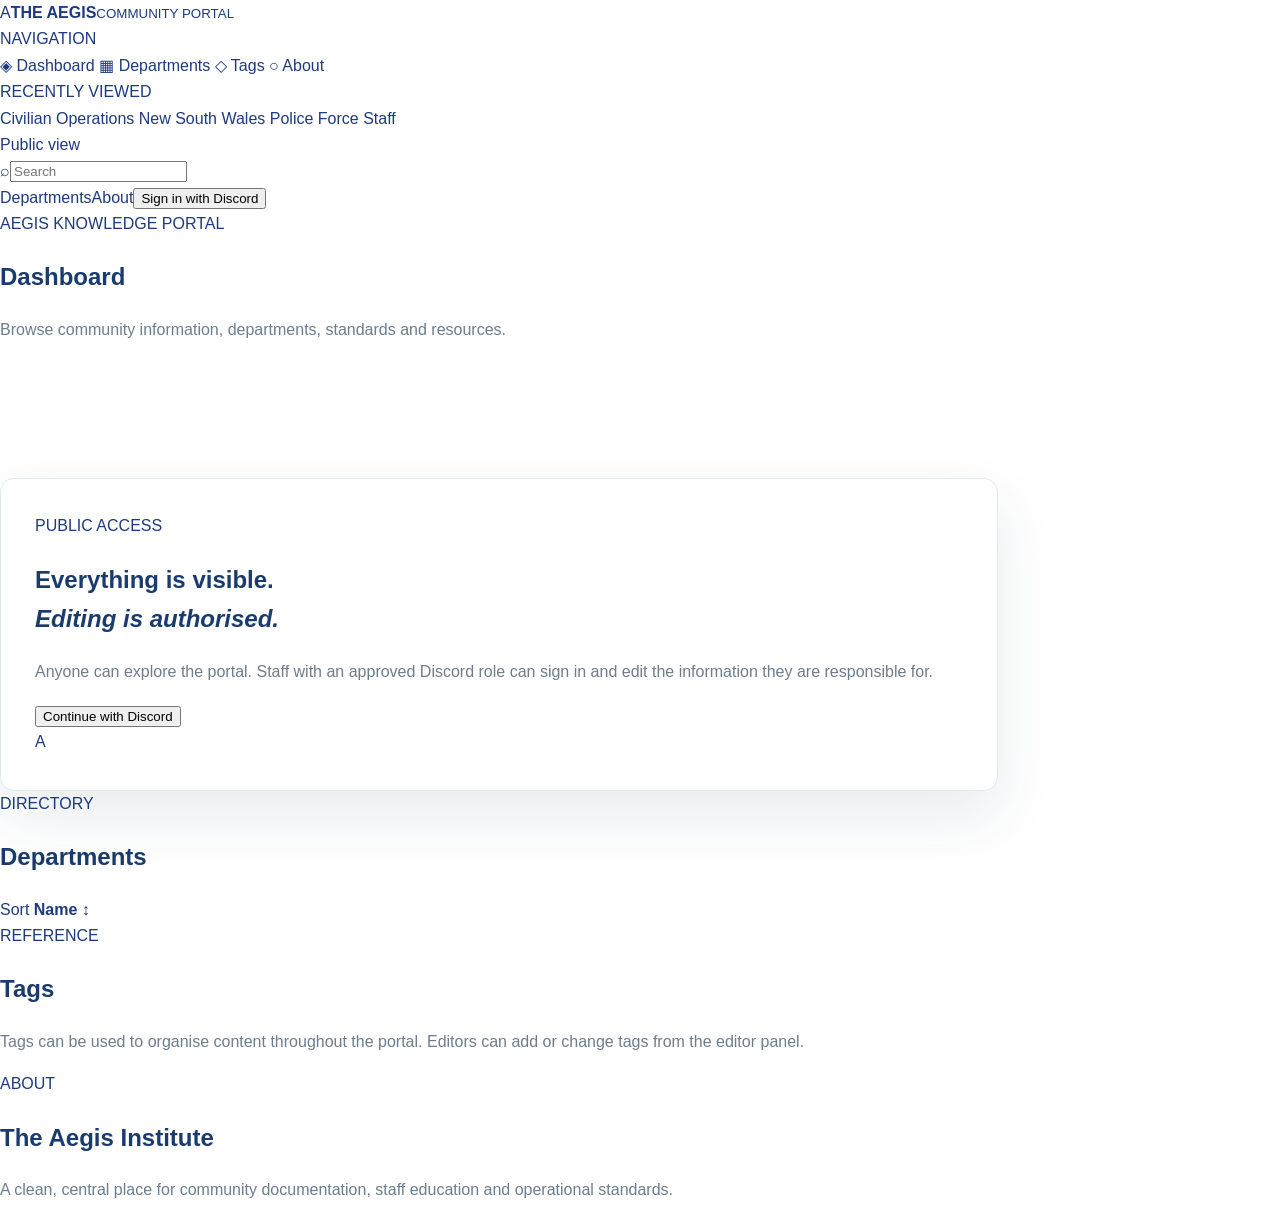
==== commit d865a86f: "Update index.html" ====
--- a/public/index.html
+++ b/public/index.html
@@ -1,104 +1,54 @@
 <!doctype html>
 <html lang="en">
 <head>
-  <meta charset="utf-8">
-  <meta name="viewport" content="width=device-width,initial-scale=1">
-  <title>Aegis Institute</title>
-  <link rel="stylesheet" href="styles.css">
+<meta charset="utf-8">
+<meta name="viewport" content="width=device-width,initial-scale=1">
+<title>Aegis Portal</title>
+<link rel="stylesheet" href="styles.css">
 </head>
 <body>
-  <div class="app-shell">
-    <aside class="sidebar">
-      <a class="side-brand" href="index.html">
-        <span class="logo">A</span>
-        <span>
-          <b>THE AEGIS</b>
-          <small>INSTITUTE</small>
-        </span>
-      </a>
+<div class="app-shell">
+<aside class="sidebar">
+  <a class="side-brand" href="index.html"><span class="logo">A</span><span><b>THE AEGIS</b><small>COMMUNITY PORTAL</small></span></a>
+  <div class="side-label">NAVIGATION</div>
+  <nav class="side-nav">
+    <a class="active" href="#home">◈ <span>Dashboard</span></a>
+    <a href="#departments">▦ <span>Departments</span></a>
+    <a href="#tags">◇ <span>Tags</span></a>
+    <a href="#about">○ <span>About</span></a>
+  </nav>
+  <div class="recent">
+    <div class="side-label">RECENTLY VIEWED</div>
+    <a href="#departments">Civilian Operations</a>
+    <a href="#departments">New South Wales Police Force</a>
+    <a href="#departments">Staff</a>
+  </div>
+  <div class="sidebar-bottom"><span id="authState">Public view</span></div>
+</aside>
 
-      <div class="side-label">Navigation</div>
+<main class="main">
+<header class="topbar">
+  <div class="search"><span>⌕</span><input id="searchInput" placeholder="Search"></div>
+  <div class="top-actions"><a href="#departments">Departments</a><a href="#about">About</a><button id="accountBtn">Sign in with Discord</button></div>
+</header>
 
-      <nav class="side-nav">
-        <a class="active" href="index.html">Overview</a>
-        <a href="#departments">Departments</a>
-        <a href="#tags">Tags</a>
-        <a href="#about">About</a>
-      </nav>
+<section id="home" class="page">
+  <div class="page-title"><div><span class="kicker">AEGIS KNOWLEDGE PORTAL</span><h1>Dashboard</h1><p>Browse community information, departments, standards and resources.</p></div><div id="editorBadge" class="badge hidden">EDITOR ACCESS</div></div>
+  <div class="hero-card"><div><span class="kicker">PUBLIC ACCESS</span><h2>Everything is visible.<br><em>Editing is authorised.</em></h2><p>Anyone can explore the portal. Staff with an approved Discord role can sign in and edit the information they are responsible for.</p><button class="primary" id="heroLogin">Continue with Discord</button></div><div class="orb"><span>A</span></div></div>
 
-      <div class="sidebar-bottom">
-        <a class="ghost" href="admin.html">Editor portal</a>
-      </div>
-    </aside>
+  <div id="departments" class="section-anchor"></div>
+  <div class="section-head"><div><span class="kicker">DIRECTORY</span><h2>Departments</h2></div><div class="sort">Sort <b>Name</b> ↕</div></div>
+  <div id="departmentList" class="department-list"></div>
 
-    <main class="main">
-      <header class="topbar">
-        <div class="search">
-          <span>⌕</span>
-          <input type="search" placeholder="Search the institute">
-        </div>
+  <div id="tags" class="section-anchor"></div>
+  <section class="panel"><div class="section-head"><div><span class="kicker">REFERENCE</span><h2>Tags</h2></div></div><p>Tags can be used to organise content throughout the portal. Editors can add or change tags from the editor panel.</p><div id="tagList" class="tag-list"></div></section>
 
-        <div class="top-actions">
-          <span id="authState">Not signed in</span>
-          <button id="accountBtn" class="primary">Sign in with Discord</button>
-        </div>
-      </header>
-
-      <section class="page">
-        <div class="hero-card">
-          <div>
-            <span class="kicker">THE AEGIS INSTITUTE</span>
-            <h1>Knowledge, structure, and operational excellence.</h1>
-            <p>
-              A central portal for departments, resources, standards,
-              procedures, and internal information.
-            </p>
-            <button id="heroLogin" class="primary">Sign in with Discord</button>
-          </div>
-
-          <div class="orb">
-            <span>A</span>
-          </div>
-        </div>
-
-        <section id="departments" class="section-anchor">
-          <div class="section-head">
-            <div>
-              <span class="kicker">DIRECTORY</span>
-              <h2>Departments</h2>
-            </div>
-            <span id="editorBadge" class="badge hidden">Editor access</span>
-          </div>
-
-          <div id="departmentList" class="department-list"></div>
-        </section>
-
-        <section id="tags" class="section-anchor">
-          <div class="section-head">
-            <div>
-              <span class="kicker">CLASSIFICATION</span>
-              <h2>Available tags</h2>
-            </div>
-          </div>
-
-          <div id="tagList" class="tag-list"></div>
-        </section>
-
-        <section id="about" class="section-anchor">
-          <div class="panel about">
-            <span class="kicker">ABOUT</span>
-            <h2>A structured place for useful information.</h2>
-            <p>
-              The Aegis Institute portal provides a clean and centralised
-              location for departments, policies, resources, and operational
-              documentation.
-            </p>
-          </div>
-        </section>
-      </section>
-    </main>
-  </div>
-
-  <script src="app.js"></script>
+  <div id="about" class="section-anchor"></div>
+  <section class="panel about"><span class="kicker">ABOUT</span><h2>The Aegis Institute</h2><p>A clean, central place for community documentation, staff education and operational standards.</p></section>
+</section>
+</main>
+</div>
+<div id="modal" class="modal hidden"><div class="modal-box"><button class="close" id="closeModal">×</button><div id="modalContent"></div></div></div>
+<script src="app.js"></script>
 </body>
 </html>
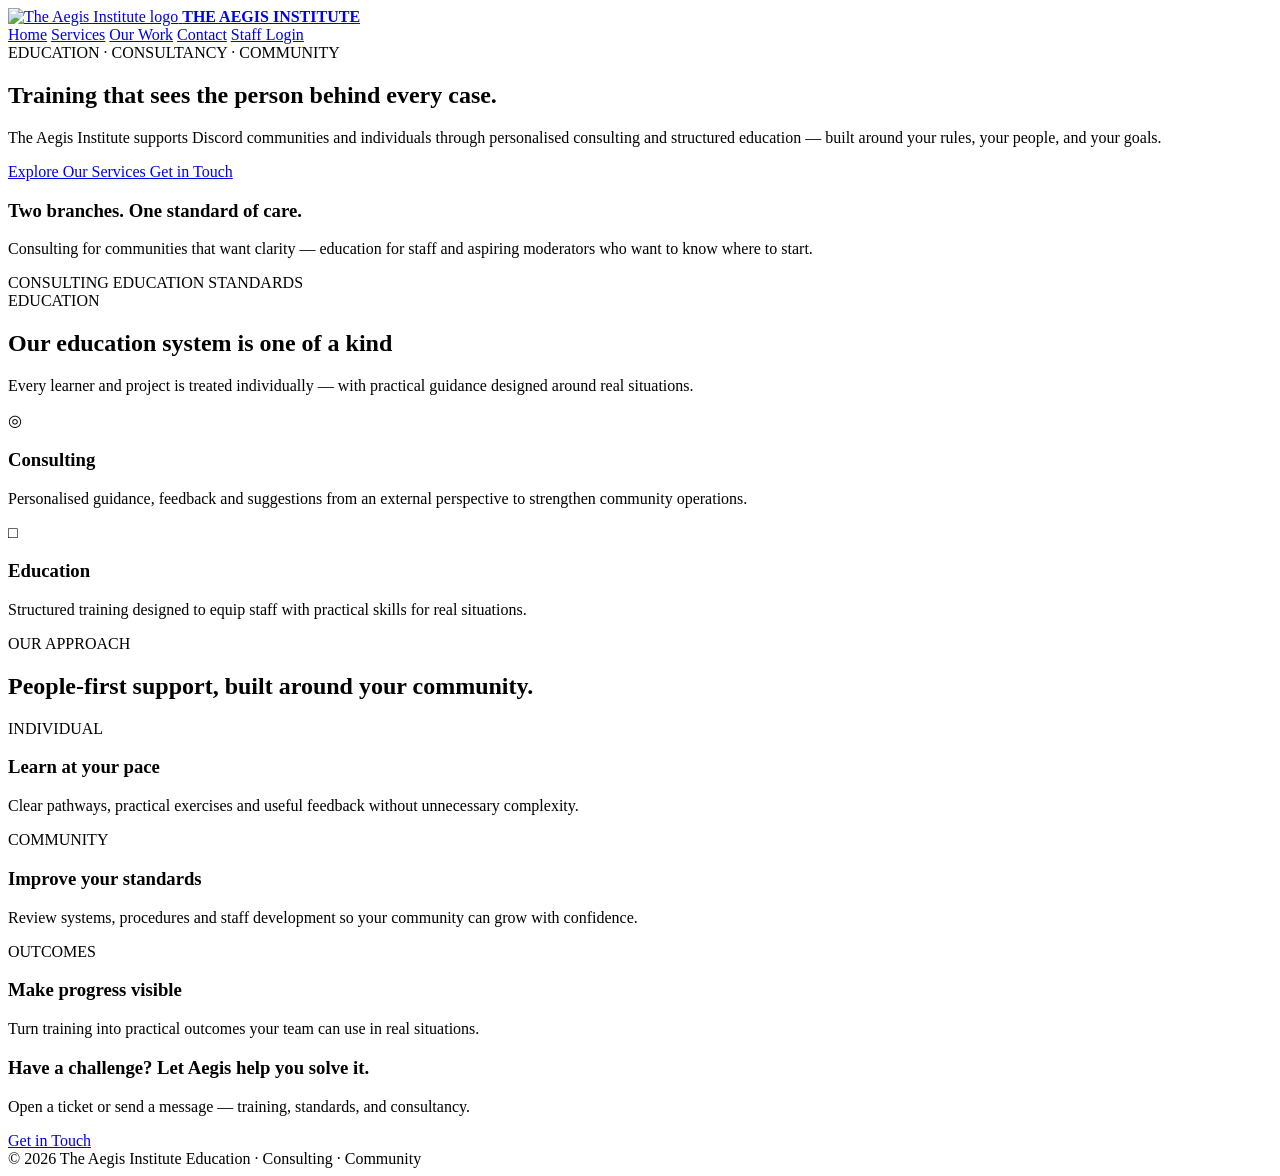
==== commit 599afb7f: "Update index.html" ====
--- a/public/index.html
+++ b/public/index.html
@@ -1,54 +1,254 @@
-<!doctype html>
+<!DOCTYPE html>
 <html lang="en">
 <head>
-<meta charset="utf-8">
-<meta name="viewport" content="width=device-width,initial-scale=1">
-<title>Aegis Portal</title>
-<link rel="stylesheet" href="styles.css">
+  <meta charset="UTF-8">
+  <meta name="viewport" content="width=device-width, initial-scale=1.0">
+
+  <title>The Aegis Institute</title>
+  <link rel="icon" type="image/png" href="https://cdn.discordapp.com/emojis/1481802757005508700.png">
+
+  <meta name="description" content="The Aegis Institute — education, consulting and community support.">
+
+  <link rel="stylesheet" href="/styles.css">
 </head>
+
 <body>
-<div class="app-shell">
-<aside class="sidebar">
-  <a class="side-brand" href="index.html"><span class="logo">A</span><span><b>THE AEGIS</b><small>COMMUNITY PORTAL</small></span></a>
-  <div class="side-label">NAVIGATION</div>
-  <nav class="side-nav">
-    <a class="active" href="#home">◈ <span>Dashboard</span></a>
-    <a href="#departments">▦ <span>Departments</span></a>
-    <a href="#tags">◇ <span>Tags</span></a>
-    <a href="#about">○ <span>About</span></a>
+
+<header class="site-header">
+  <a href="/" class="brand">
+    <img
+      class="brand-logo"
+      src="https://cdn.discordapp.com/emojis/1481802757005508700.png"
+      alt="The Aegis Institute logo"
+    >
+
+    <span class="brand-text">
+      <strong>THE AEGIS INSTITUTE</strong>
+    </span>
+  </a>
+
+  <nav class="main-nav">
+    <a href="/" class="active">Home</a>
+    <a href="/services.html">Services</a>
+    <a href="/work.html">Our Work</a>
+    <a href="/contact.html">Contact</a>
+
+    <a href="/api/auth/discord" class="staff-login">
+      Staff Login
+    </a>
   </nav>
-  <div class="recent">
-    <div class="side-label">RECENTLY VIEWED</div>
-    <a href="#departments">Civilian Operations</a>
-    <a href="#departments">New South Wales Police Force</a>
-    <a href="#departments">Staff</a>
+</header>
+
+
+<main>
+
+  <!-- HERO -->
+
+  <section class="hero">
+    <div class="container hero-grid">
+
+      <div class="hero-copy">
+
+        <span class="eyebrow">
+          EDUCATION · CONSULTANCY · COMMUNITY
+        </span>
+
+        <h1 id="heroTitle">
+          Training that sees the person behind every case.
+        </h1>
+
+        <p id="heroText">
+          The Aegis Institute supports Discord communities and individuals
+          through personalised consulting and structured education —
+          built around your rules, your people, and your goals.
+        </p>
+
+        <div class="hero-actions">
+          <a href="/services.html" class="button button-primary">
+            Explore Our Services
+          </a>
+
+          <a href="/contact.html" class="button button-secondary">
+            Get in Touch
+          </a>
+        </div>
+
+      </div>
+
+
+      <div class="hero-visual">
+
+        <div class="hero-block"></div>
+
+        <div class="hero-card">
+
+          <h3 id="heroCardTitle">
+            Two branches. One standard of care.
+          </h3>
+
+          <p id="heroCardText">
+            Consulting for communities that want clarity —
+            education for staff and aspiring moderators who want
+            to know where to start.
+          </p>
+
+          <div class="mini-tags" id="heroTags">
+            <span>CONSULTING</span>
+            <span>EDUCATION</span>
+            <span>STANDARDS</span>
+          </div>
+
+        </div>
+
+      </div>
+
+    </div>
+  </section>
+
+
+  <!-- EDUCATION INTRO -->
+
+  <section class="section section-soft">
+    <div class="container two-column-intro">
+
+      <div>
+        <span class="eyebrow">EDUCATION</span>
+
+        <h2>
+          Our education system is one of a kind
+        </h2>
+
+        <p>
+          Every learner and project is treated individually —
+          with practical guidance designed around real situations.
+        </p>
+      </div>
+
+
+      <div class="feature-grid">
+
+        <article class="feature-card">
+          <div class="feature-icon">◎</div>
+
+          <h3>Consulting</h3>
+
+          <p>
+            Personalised guidance, feedback and suggestions
+            from an external perspective to strengthen
+            community operations.
+          </p>
+        </article>
+
+
+        <article class="feature-card">
+          <div class="feature-icon">□</div>
+
+          <h3>Education</h3>
+
+          <p>
+            Structured training designed to equip staff with
+            practical skills for real situations.
+          </p>
+        </article>
+
+      </div>
+
+    </div>
+  </section>
+
+
+  <!-- APPROACH -->
+
+  <section class="section">
+    <div class="container">
+
+      <span class="eyebrow">OUR APPROACH</span>
+
+      <h2 class="section-title">
+        People-first support, built around your community.
+      </h2>
+
+      <div class="three-grid" id="approachGrid">
+
+        <article class="info-card">
+          <span class="card-label">INDIVIDUAL</span>
+
+          <h3>Learn at your pace</h3>
+
+          <p>
+            Clear pathways, practical exercises and useful
+            feedback without unnecessary complexity.
+          </p>
+        </article>
+
+
+        <article class="info-card">
+          <span class="card-label">COMMUNITY</span>
+
+          <h3>Improve your standards</h3>
+
+          <p>
+            Review systems, procedures and staff development
+            so your community can grow with confidence.
+          </p>
+        </article>
+
+
+        <article class="info-card">
+          <span class="card-label">OUTCOMES</span>
+
+          <h3>Make progress visible</h3>
+
+          <p>
+            Turn training into practical outcomes your team
+            can use in real situations.
+          </p>
+        </article>
+
+      </div>
+
+
+      <div class="cta-banner">
+
+        <div>
+          <h3>
+            Have a challenge? Let Aegis help you solve it.
+          </h3>
+
+          <p>
+            Open a ticket or send a message —
+            training, standards, and consultancy.
+          </p>
+        </div>
+
+        <a href="/contact.html" class="button button-primary">
+          Get in Touch
+        </a>
+
+      </div>
+
+    </div>
+  </section>
+
+</main>
+
+
+<footer class="site-footer">
+  <div class="container footer-inner">
+
+    <span>
+      © 2026 The Aegis Institute
+    </span>
+
+    <span>
+      Education · Consulting · Community
+    </span>
+
   </div>
-  <div class="sidebar-bottom"><span id="authState">Public view</span></div>
-</aside>
-
-<main class="main">
-<header class="topbar">
-  <div class="search"><span>⌕</span><input id="searchInput" placeholder="Search"></div>
-  <div class="top-actions"><a href="#departments">Departments</a><a href="#about">About</a><button id="accountBtn">Sign in with Discord</button></div>
-</header>
-
-<section id="home" class="page">
-  <div class="page-title"><div><span class="kicker">AEGIS KNOWLEDGE PORTAL</span><h1>Dashboard</h1><p>Browse community information, departments, standards and resources.</p></div><div id="editorBadge" class="badge hidden">EDITOR ACCESS</div></div>
-  <div class="hero-card"><div><span class="kicker">PUBLIC ACCESS</span><h2>Everything is visible.<br><em>Editing is authorised.</em></h2><p>Anyone can explore the portal. Staff with an approved Discord role can sign in and edit the information they are responsible for.</p><button class="primary" id="heroLogin">Continue with Discord</button></div><div class="orb"><span>A</span></div></div>
-
-  <div id="departments" class="section-anchor"></div>
-  <div class="section-head"><div><span class="kicker">DIRECTORY</span><h2>Departments</h2></div><div class="sort">Sort <b>Name</b> ↕</div></div>
-  <div id="departmentList" class="department-list"></div>
-
-  <div id="tags" class="section-anchor"></div>
-  <section class="panel"><div class="section-head"><div><span class="kicker">REFERENCE</span><h2>Tags</h2></div></div><p>Tags can be used to organise content throughout the portal. Editors can add or change tags from the editor panel.</p><div id="tagList" class="tag-list"></div></section>
-
-  <div id="about" class="section-anchor"></div>
-  <section class="panel about"><span class="kicker">ABOUT</span><h2>The Aegis Institute</h2><p>A clean, central place for community documentation, staff education and operational standards.</p></section>
-</section>
-</main>
-</div>
-<div id="modal" class="modal hidden"><div class="modal-box"><button class="close" id="closeModal">×</button><div id="modalContent"></div></div></div>
-<script src="app.js"></script>
+</footer>
+
+
+<script src="/app.js"></script>
+
 </body>
 </html>
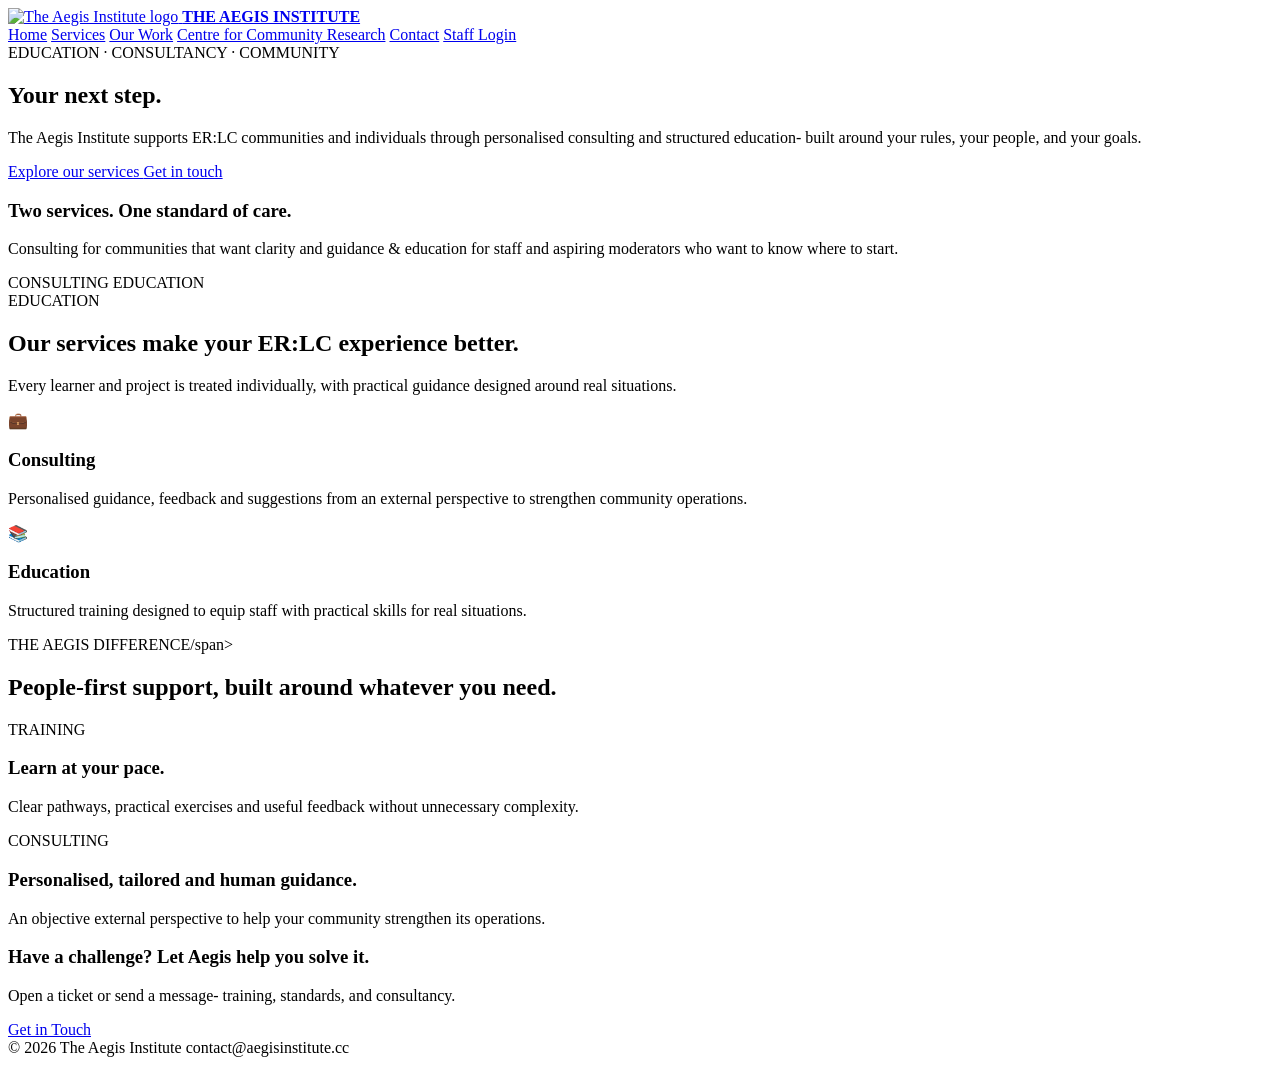
==== commit ac1c7de1: "index.html" ====
--- a/public/index.html
+++ b/public/index.html
@@ -31,6 +31,7 @@
     <a href="/" class="active">Home</a>
     <a href="/services.html">Services</a>
     <a href="/work.html">Our Work</a>
+    <a href="/work.html">Centre for Community Research</a>
     <a href="/contact.html">Contact</a>
 
     <a href="/api/auth/discord" class="staff-login">
@@ -54,22 +55,22 @@
         </span>
 
         <h1 id="heroTitle">
-          Training that sees the person behind every case.
+          Your next step.
         </h1>
 
         <p id="heroText">
-          The Aegis Institute supports Discord communities and individuals
-          through personalised consulting and structured education —
+          The Aegis Institute supports ER:LC communities and individuals
+          through personalised consulting and structured education-
           built around your rules, your people, and your goals.
         </p>
 
         <div class="hero-actions">
           <a href="/services.html" class="button button-primary">
-            Explore Our Services
+            Explore our services
           </a>
 
           <a href="/contact.html" class="button button-secondary">
-            Get in Touch
+            Get in touch
           </a>
         </div>
 
@@ -83,11 +84,11 @@
         <div class="hero-card">
 
           <h3 id="heroCardTitle">
-            Two branches. One standard of care.
+            Two services. One standard of care.
           </h3>
 
           <p id="heroCardText">
-            Consulting for communities that want clarity —
+            Consulting for communities that want clarity and guidance &
             education for staff and aspiring moderators who want
             to know where to start.
           </p>
@@ -95,7 +96,6 @@
           <div class="mini-tags" id="heroTags">
             <span>CONSULTING</span>
             <span>EDUCATION</span>
-            <span>STANDARDS</span>
           </div>
 
         </div>
@@ -115,12 +115,11 @@
         <span class="eyebrow">EDUCATION</span>
 
         <h2>
-          Our education system is one of a kind
+          Our services make your ER:LC experience better.
         </h2>
 
         <p>
-          Every learner and project is treated individually —
-          with practical guidance designed around real situations.
+          Every learner and project is treated individually, with practical guidance designed around real situations.
         </p>
       </div>
 
@@ -128,7 +127,7 @@
       <div class="feature-grid">
 
         <article class="feature-card">
-          <div class="feature-icon">◎</div>
+          <div class="feature-icon">💼</div>
 
           <h3>Consulting</h3>
 
@@ -141,7 +140,7 @@
 
 
         <article class="feature-card">
-          <div class="feature-icon">□</div>
+          <div class="feature-icon">📚</div>
 
           <h3>Education</h3>
 
@@ -162,18 +161,18 @@
   <section class="section">
     <div class="container">
 
-      <span class="eyebrow">OUR APPROACH</span>
+      <span class="eyebrow">THE AEGIS DIFFERENCE/span>
 
       <h2 class="section-title">
-        People-first support, built around your community.
+        People-first support, built around whatever you need.
       </h2>
 
       <div class="three-grid" id="approachGrid">
 
         <article class="info-card">
-          <span class="card-label">INDIVIDUAL</span>
-
-          <h3>Learn at your pace</h3>
+          <span class="card-label">TRAINING</span>
+
+          <h3>Learn at your pace.</h3>
 
           <p>
             Clear pathways, practical exercises and useful
@@ -183,25 +182,12 @@
 
 
         <article class="info-card">
-          <span class="card-label">COMMUNITY</span>
-
-          <h3>Improve your standards</h3>
-
-          <p>
-            Review systems, procedures and staff development
-            so your community can grow with confidence.
-          </p>
-        </article>
-
-
-        <article class="info-card">
-          <span class="card-label">OUTCOMES</span>
-
-          <h3>Make progress visible</h3>
-
-          <p>
-            Turn training into practical outcomes your team
-            can use in real situations.
+          <span class="card-label">CONSULTING</span>
+
+          <h3>Personalised, tailored and human guidance.</h3>
+
+          <p>
+            An objective external perspective to help your community strengthen its operations.
           </p>
         </article>
 
@@ -216,7 +202,7 @@
           </h3>
 
           <p>
-            Open a ticket or send a message —
+            Open a ticket or send a message-
             training, standards, and consultancy.
           </p>
         </div>
@@ -241,7 +227,7 @@
     </span>
 
     <span>
-      Education · Consulting · Community
+      contact@aegisinstitute.cc
     </span>
 
   </div>
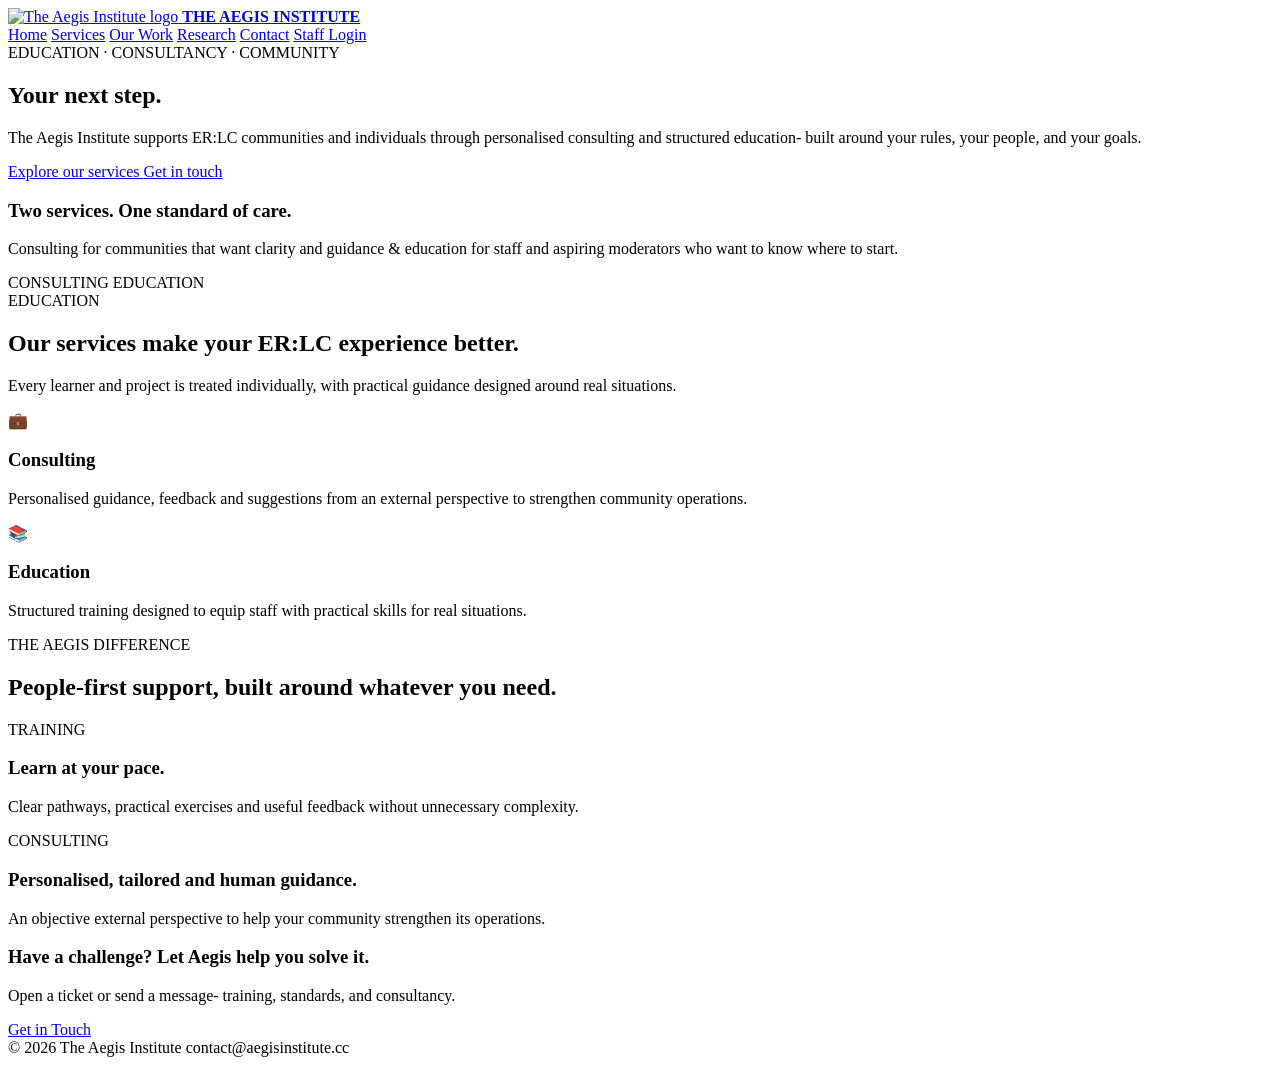
==== commit 718e802a: "index.html" ====
--- a/public/index.html
+++ b/public/index.html
@@ -31,7 +31,7 @@
     <a href="/" class="active">Home</a>
     <a href="/services.html">Services</a>
     <a href="/work.html">Our Work</a>
-    <a href="/work.html">Centre for Community Research</a>
+    <a href="/research.html">Research</a>
     <a href="/contact.html">Contact</a>
 
     <a href="/api/auth/discord" class="staff-login">
@@ -161,7 +161,7 @@
   <section class="section">
     <div class="container">
 
-      <span class="eyebrow">THE AEGIS DIFFERENCE/span>
+      <span class="eyebrow">THE AEGIS DIFFERENCE</span>
 
       <h2 class="section-title">
         People-first support, built around whatever you need.
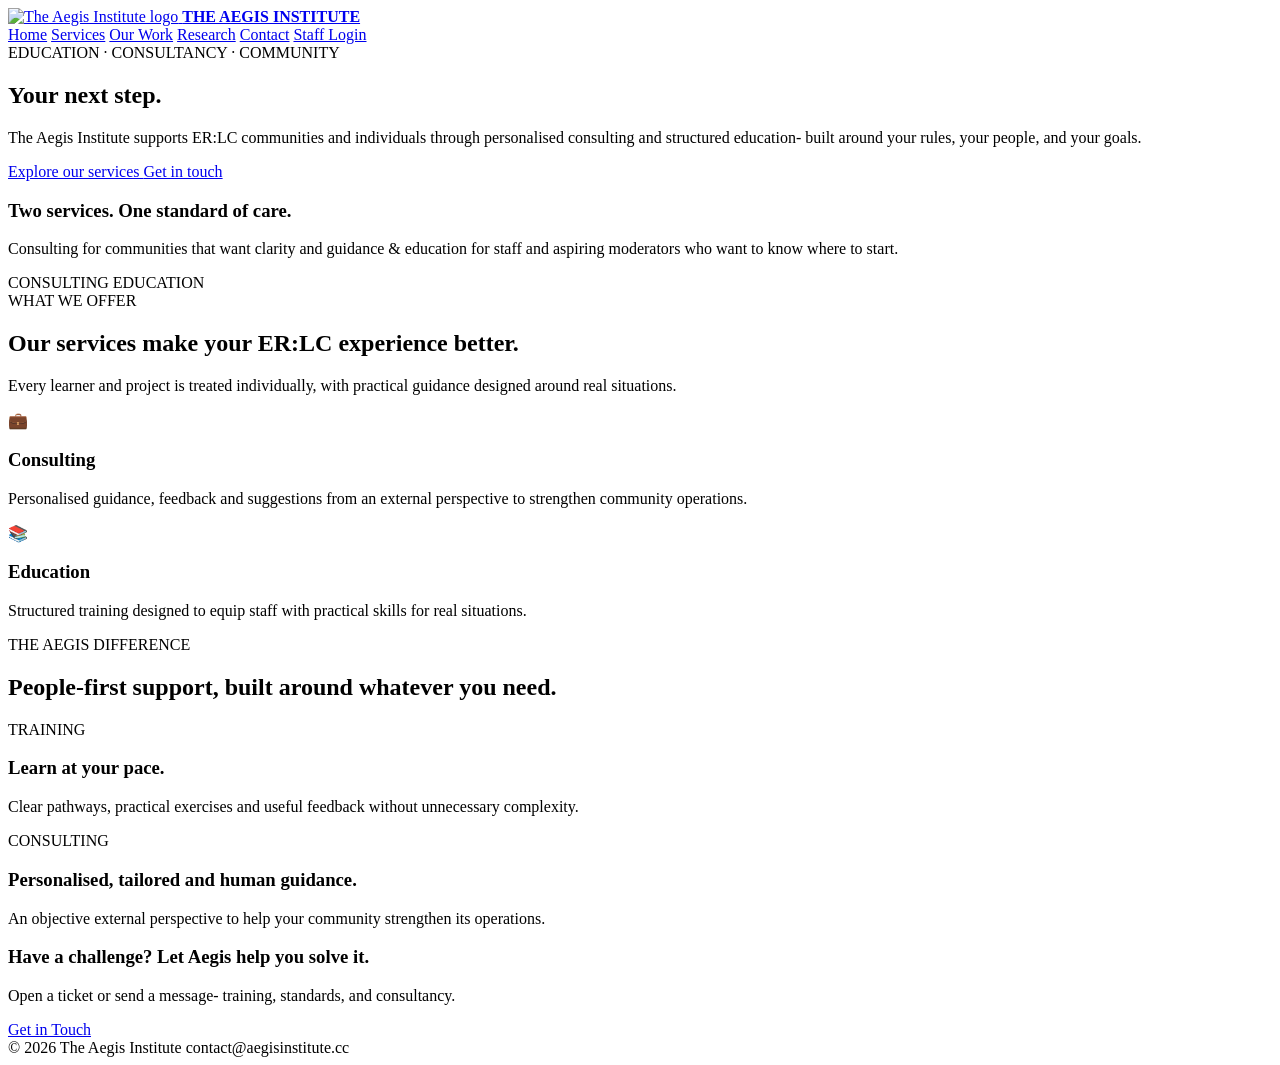
==== commit 7ef0eb28: "index.html" ====
--- a/public/index.html
+++ b/public/index.html
@@ -112,7 +112,7 @@
     <div class="container two-column-intro">
 
       <div>
-        <span class="eyebrow">EDUCATION</span>
+        <span class="eyebrow">WHAT WE OFFER</span>
 
         <h2>
           Our services make your ER:LC experience better.
